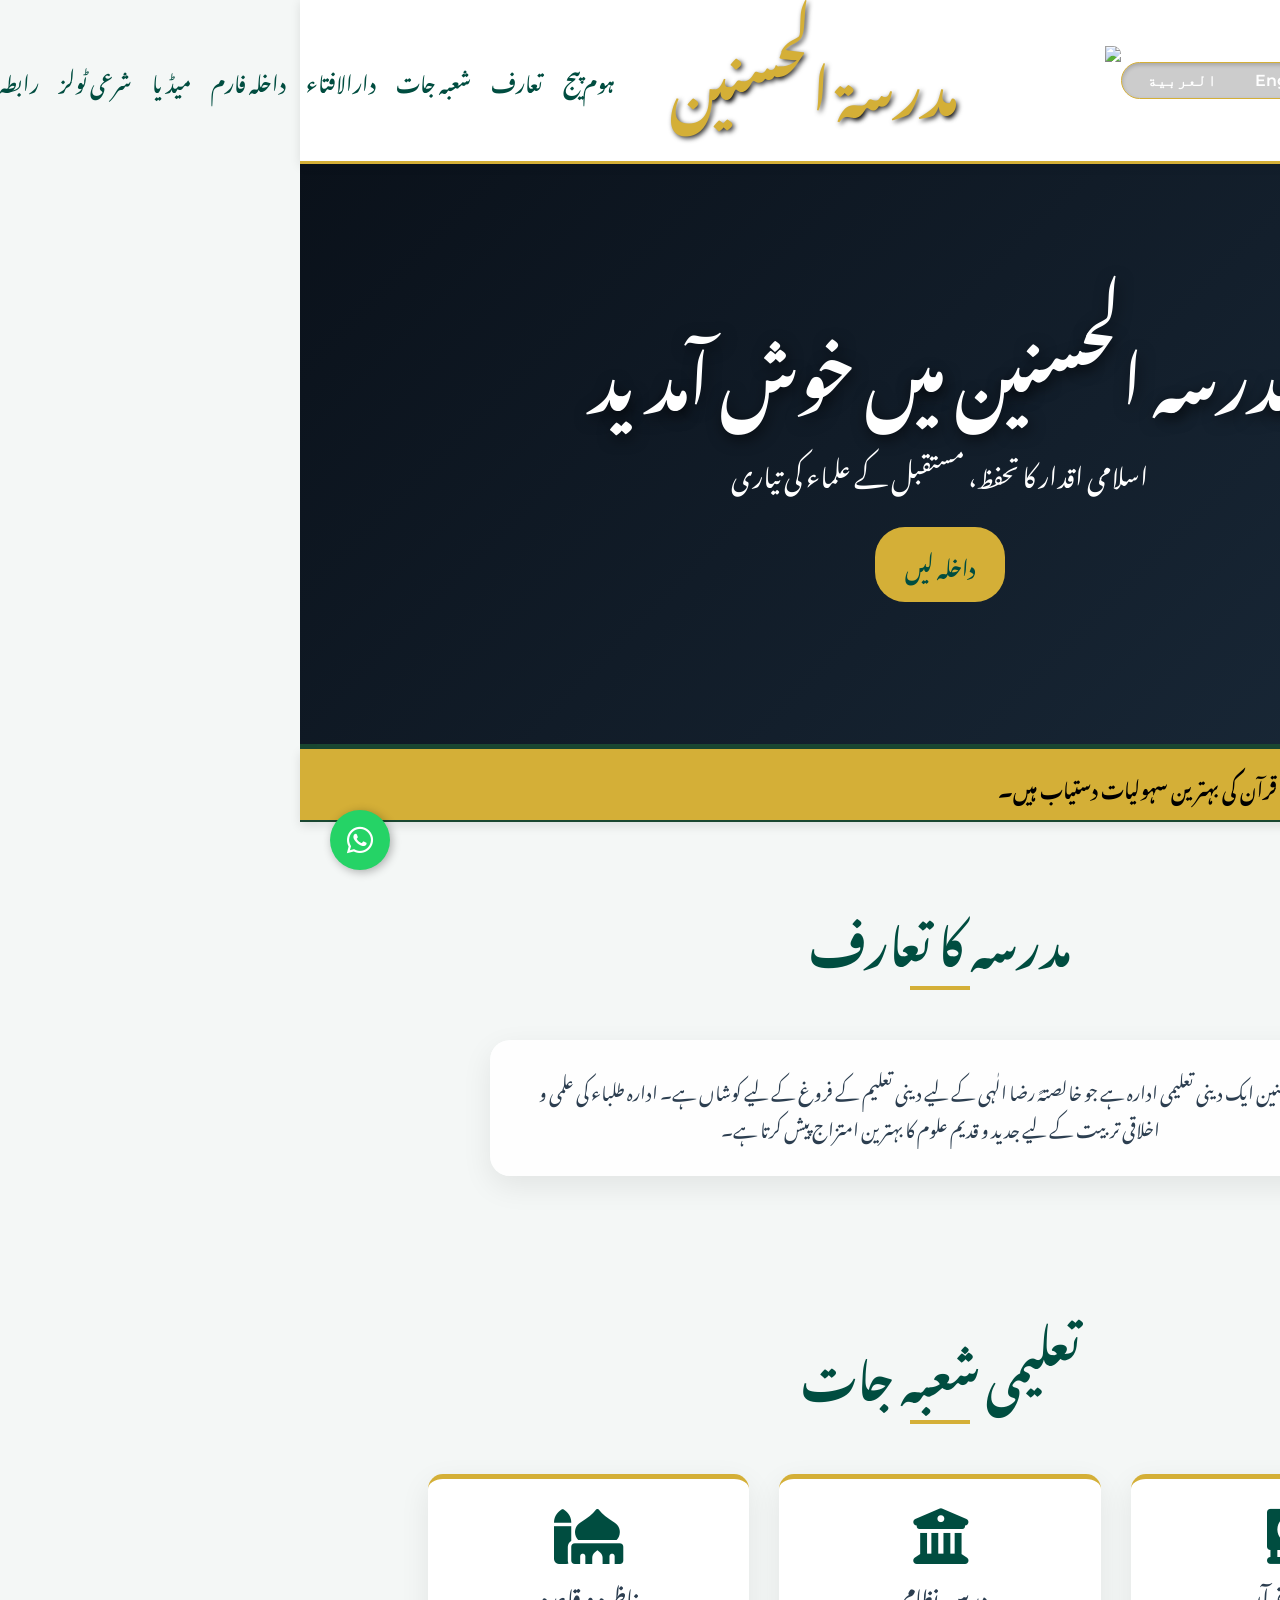
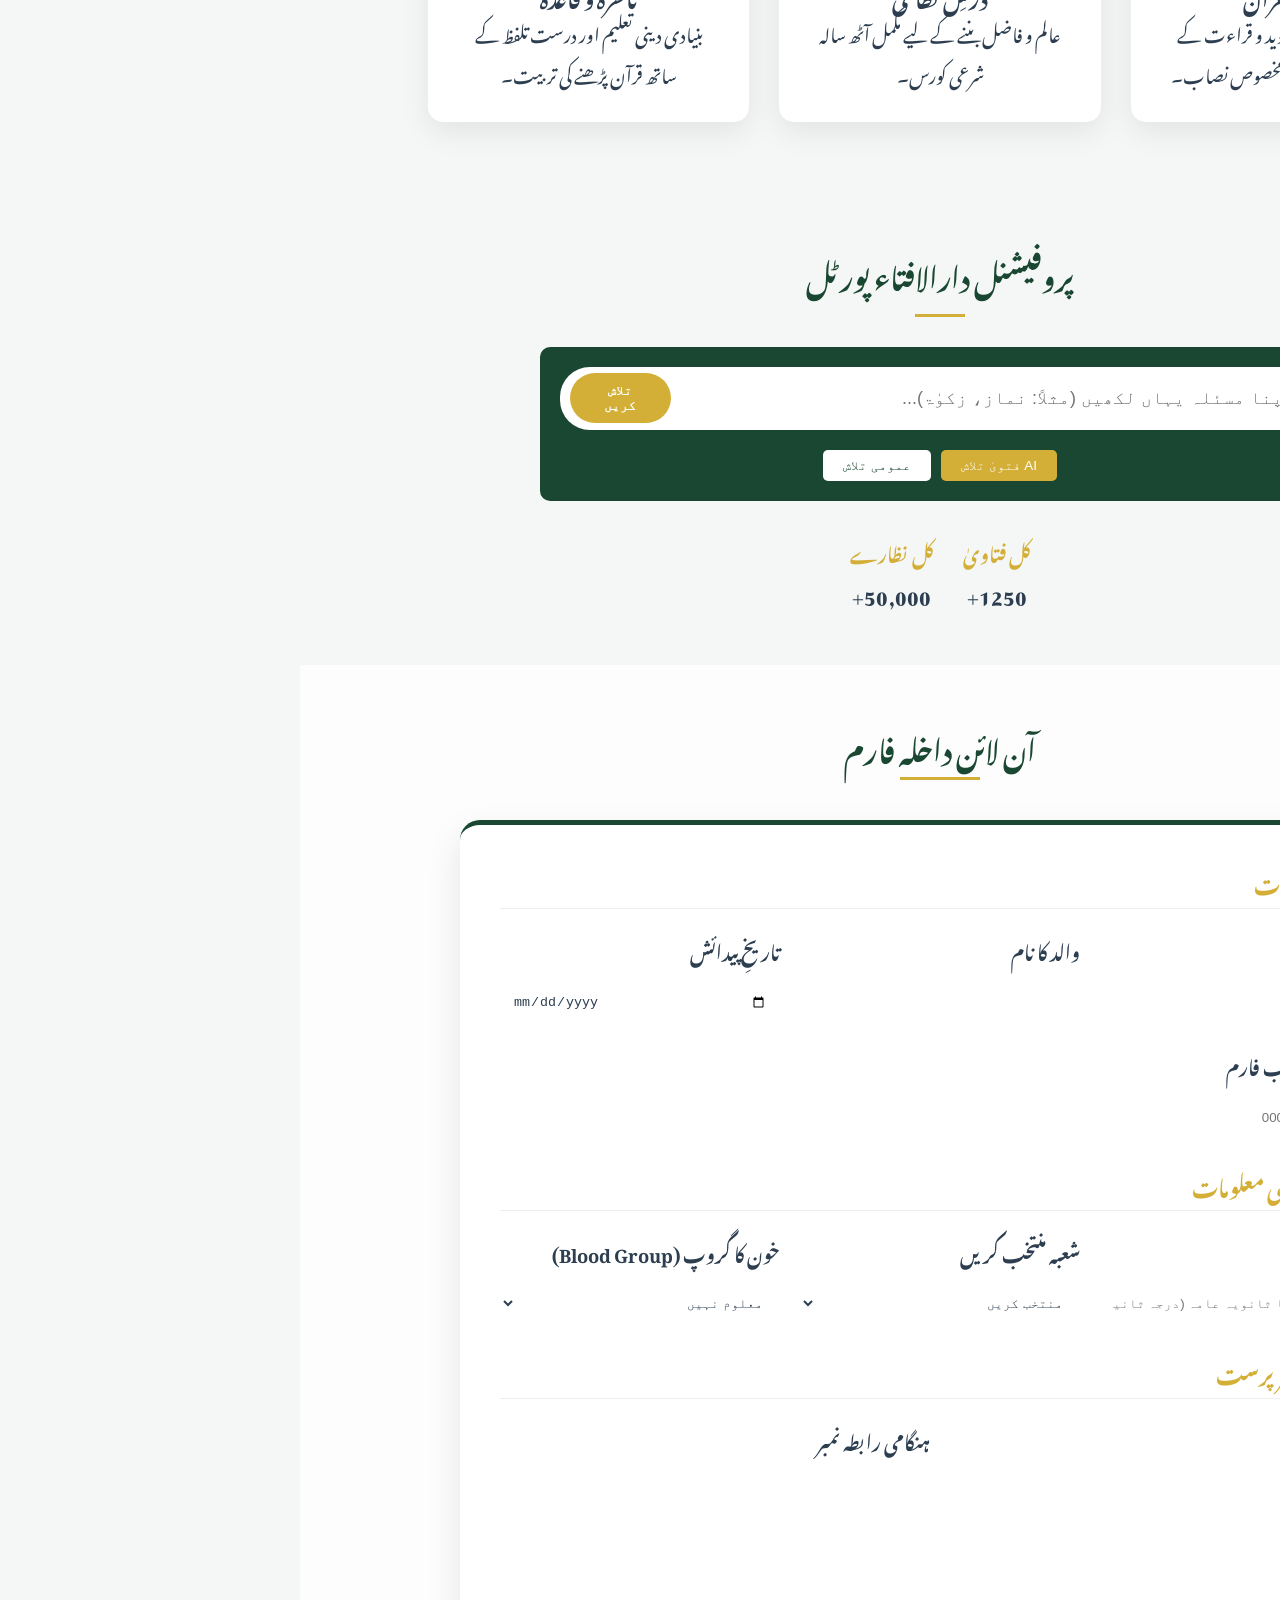
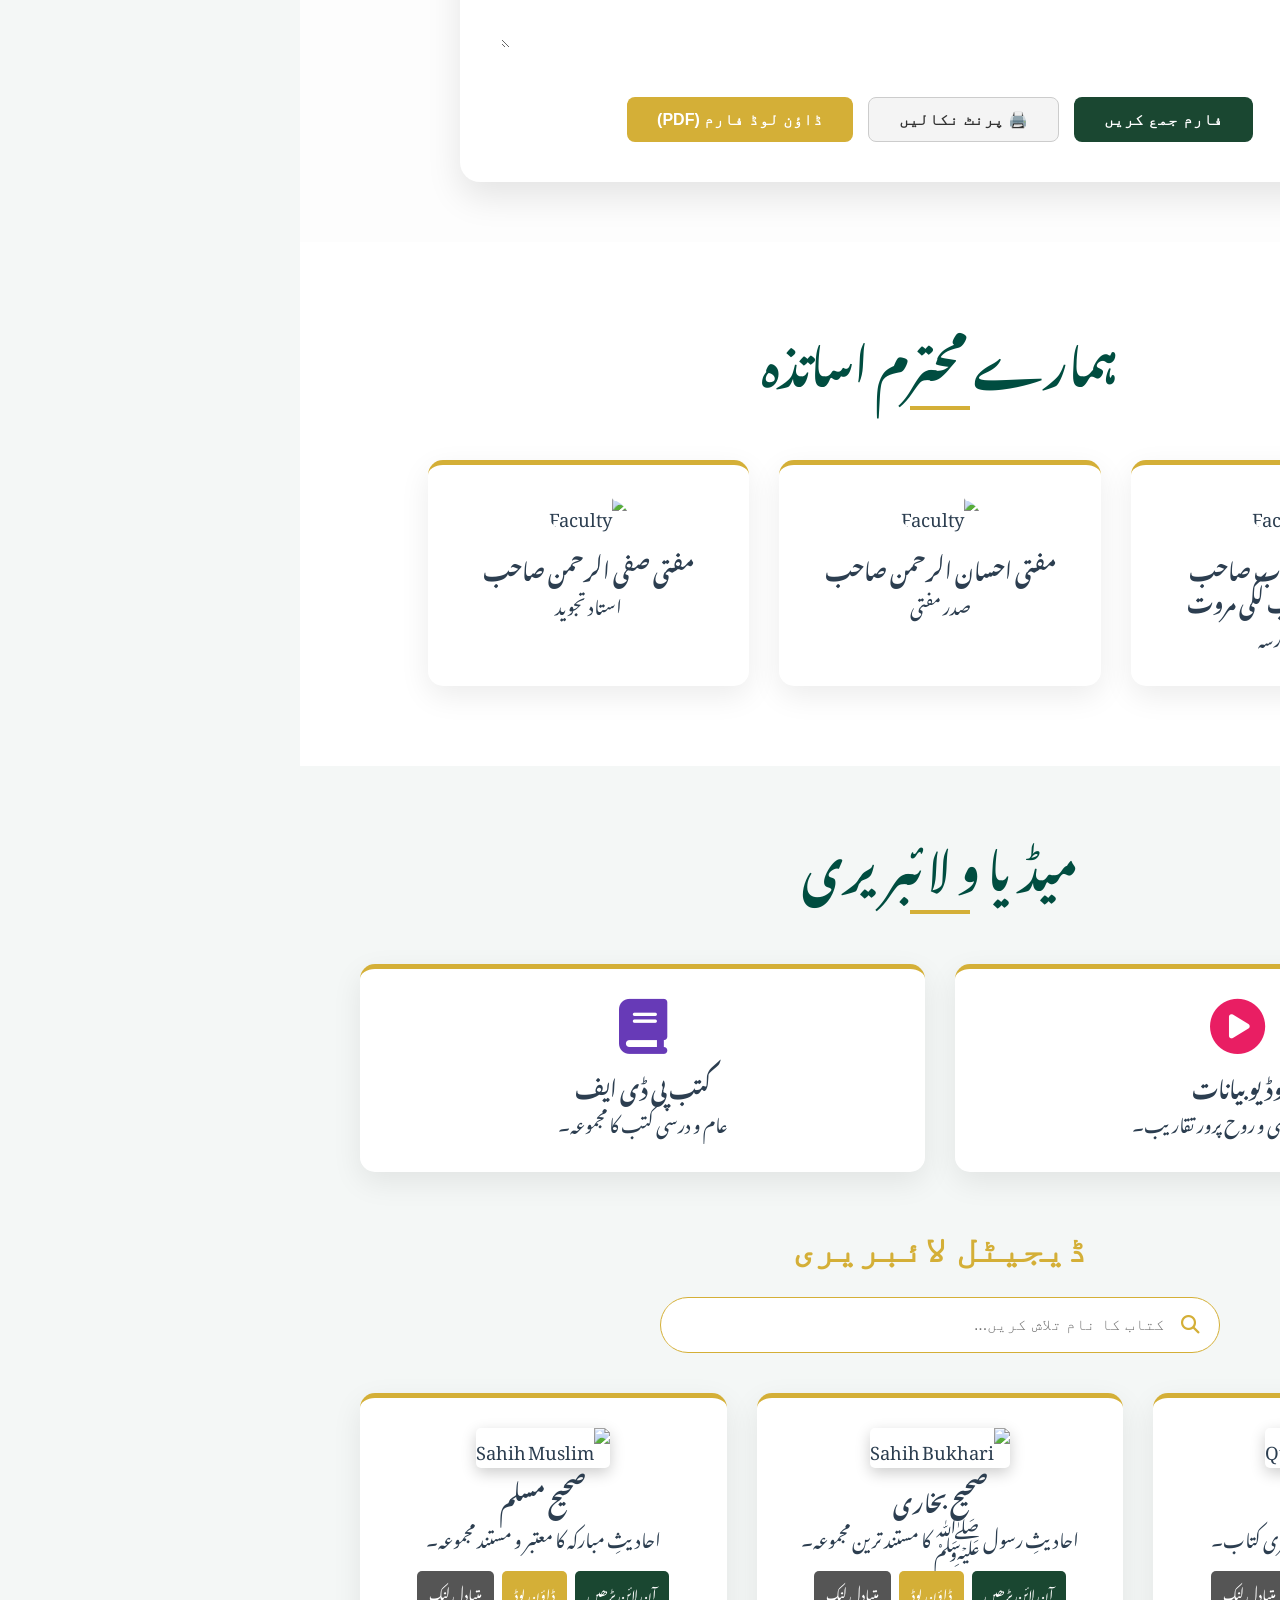
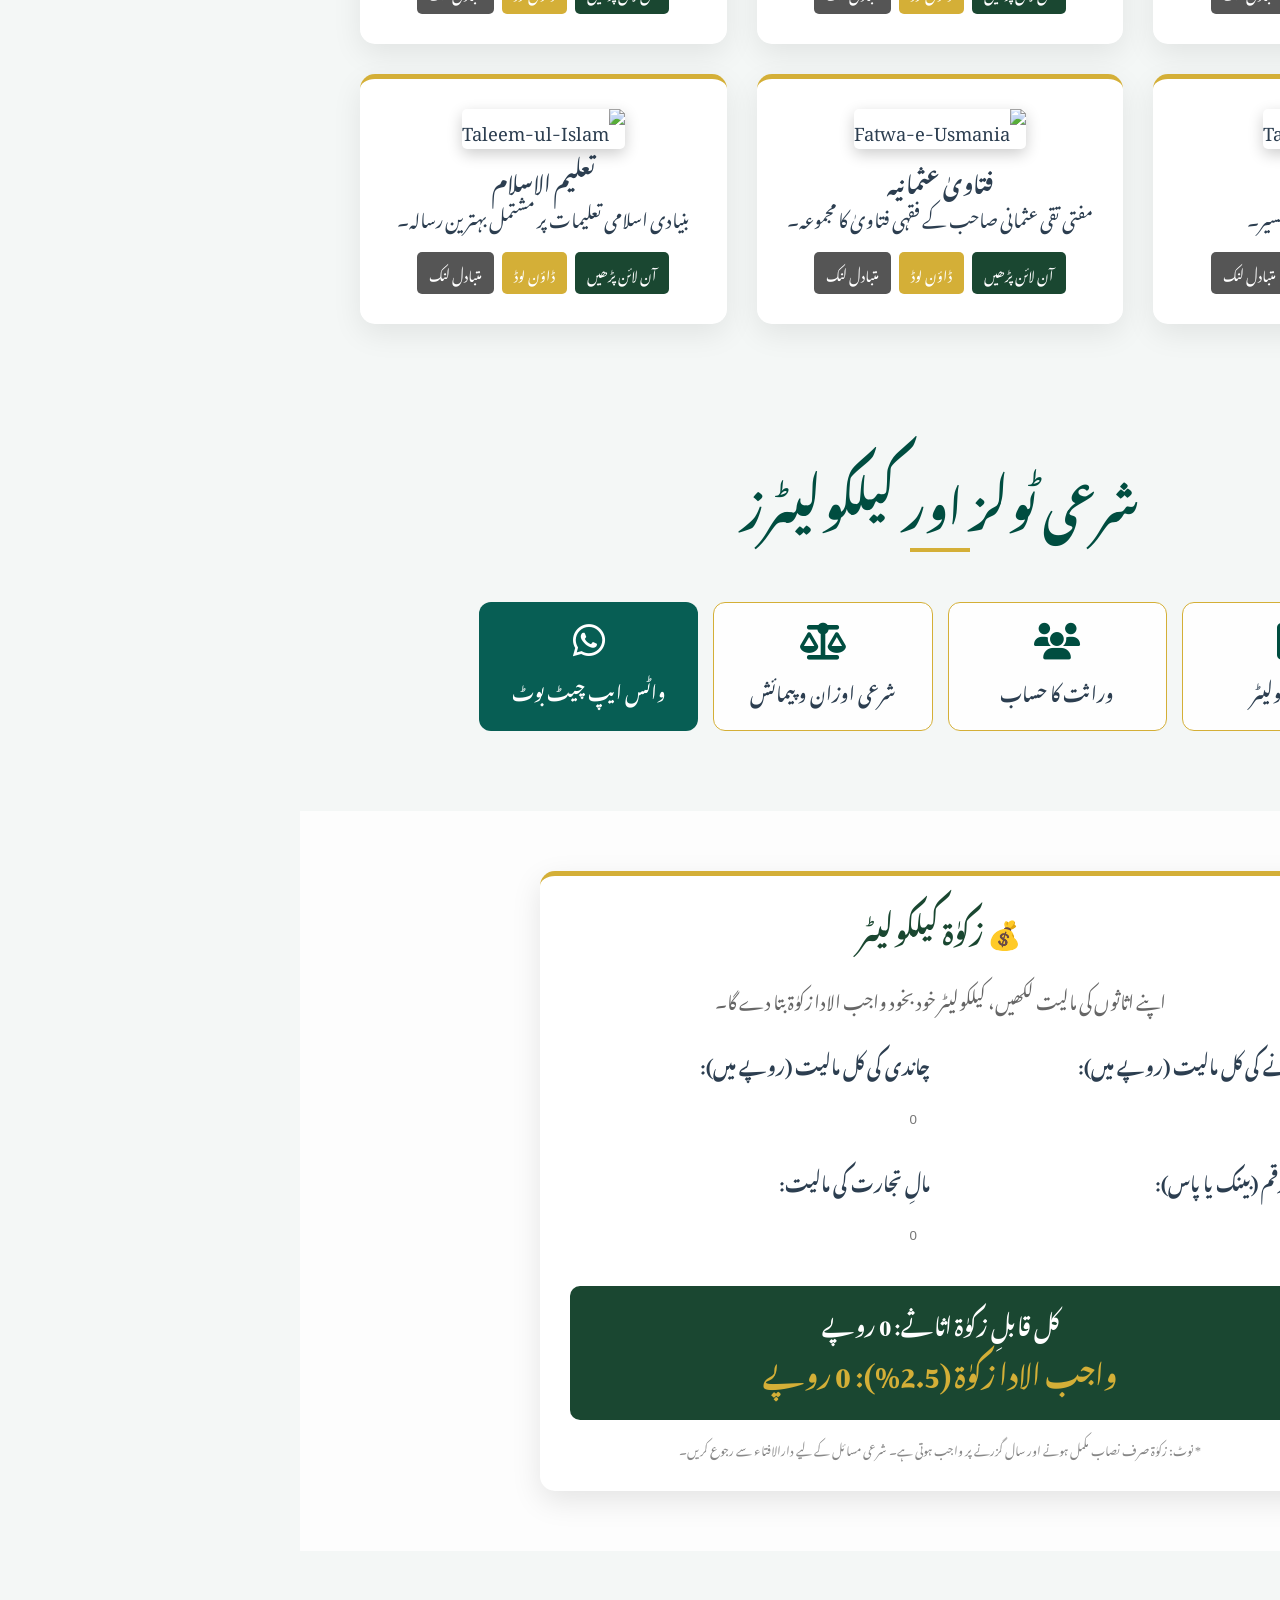
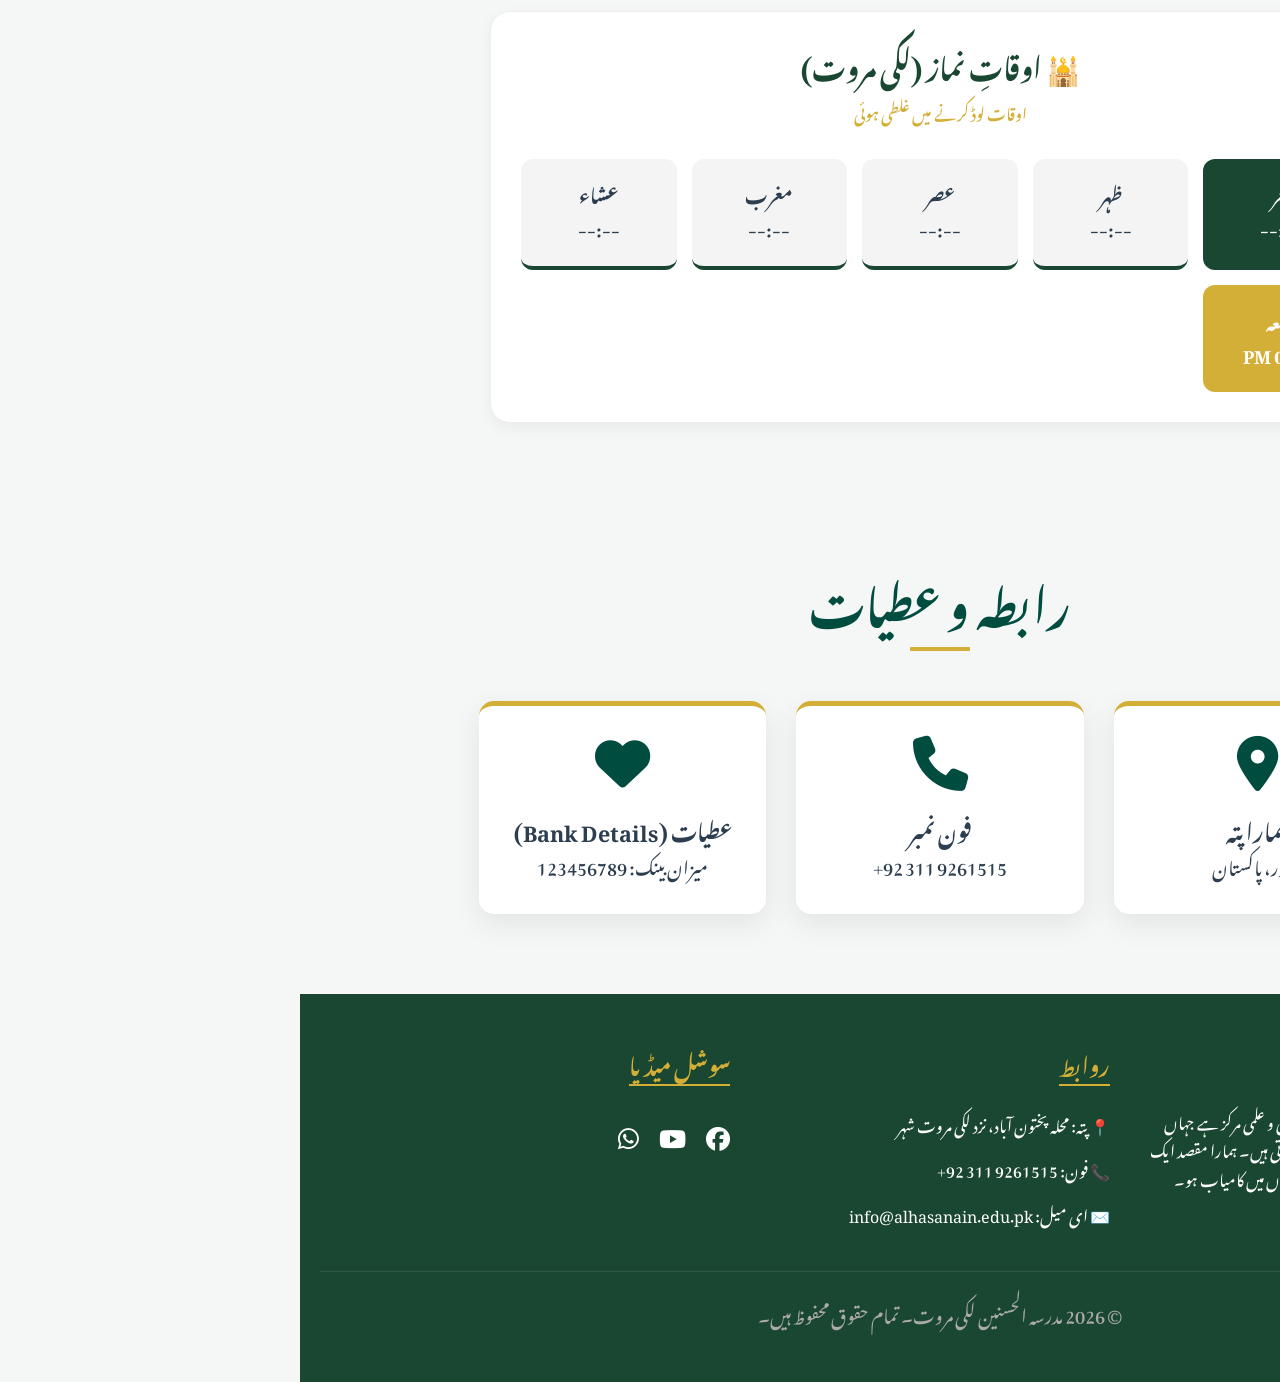
==== index.html @ ef538529 "Add files via upload" ====
<!DOCTYPE html>
<html lang="ur" dir="rtl">

<head>
    <meta charset="UTF-8">
    <meta name="viewport" content="width=device-width, initial-scale=1.0">
    <title>مدرسۃ الحسنین - Madrasa Al-Hasanain</title>
    <!-- Meta tags for SEO will be updated dynamically -->
    <link rel="stylesheet" href="css/style.css">
    <link rel="stylesheet" href="https://cdnjs.cloudflare.com/ajax/libs/font-awesome/6.4.0/css/all.min.css">
    <style>
        /* Modern Dar-ul-Ifta Styles */
        .search-area {
            background: var(--primary-color);
            padding: 60px 5%;
            text-align: center;
            color: white;
            border-bottom: 5px solid var(--secondary-color);
            margin-bottom: 40px;
        }

        .search-box {
            max-width: 800px;
            margin: 0 auto;
            position: relative;
        }

        .search-box input {
            width: 100%;
            padding: 20px 60px;
            border-radius: 50px;
            border: none;
            font-size: 1.2rem;
            box-shadow: var(--shadow);
            outline: none;
        }

        .search-options {
            display: flex;
            justify-content: center;
            gap: 20px;
            margin-top: 20px;
        }

        .stat-card {
            background: white;
            padding: 20px;
            border-radius: 15px;
            text-align: center;
            box-shadow: var(--shadow);
        }

        .stat-number {
            font-size: 2.5rem;
            font-weight: 700;
            color: var(--primary-color);
        }

        .fatwa-card {
            background: white;
            padding: 25px;
            border-radius: 15px;
            box-shadow: var(--shadow);
            border-right: 5px solid var(--secondary-color);
            display: flex;
            justify-content: space-between;
            align-items: center;
        }

        [dir="ltr"] .fatwa-card {
            border-right: none;
            border-left: 5px solid var(--secondary-color);
        }

        .calculator-grid {
            display: grid;
            grid-template-columns: repeat(auto-fit, minmax(200px, 1fr));
            gap: 15px;
            margin-top: 30px;
        }

        .tool-btn {
            background: var(--glass-bg);
            border: 1px solid var(--secondary-color);
            padding: 20px;
            border-radius: 12px;
            text-align: center;
            cursor: pointer;
            transition: var(--transition);
            display: flex;
            flex-direction: column;
            gap: 10px;
            align-items: center;
            font-weight: 600;
        }

        .tool-btn:hover {
            background: var(--secondary-color);
            color: white;
            transform: translateY(-5px);
        }

        .tool-btn i {
            font-size: 2rem;
            color: var(--primary-color);
        }

        .tool-btn:hover i {
            color: white;
        }

        /* Update Logo & Header Alignment */
        header {
            display: flex;
            justify-content: space-between;
            align-items: center;
            padding: 10px 5%;
            position: sticky;
            top: 0;
            z-index: 1000;
            background: white;
            box-shadow: 0 2px 10px rgba(0, 0, 0, 0.1);
        }

        nav ul {
            display: flex;
            gap: 20px;
            list-style: none;
        }

        nav ul li a {
            text-decoration: none;
            color: var(--primary-color);
            font-weight: 600;
            transition: 0.3s;
        }

        nav ul li a:hover {
            color: var(--secondary-color);
        }

        /* Phone Number Fix for RTL Views */
        .phone-number-fix {
            direction: ltr !important;
            unicode-bidi: plaintext !important;
            display: inline-block !important;
        }
    </style>
    <script src="js/translations.js"></script>
    <script src="js/main.js"></script>
</head>

<body>

    <header>
        <div class="header-top">
            <div class="lang-switcher">
                <button class="theme-toggle" id="theme-toggle" onclick="toggleTheme()" title="Toggle Dark/Light Mode">
                    <i class="fas fa-moon"></i>
                </button>
                <button class="lang-btn" onclick="changeLang('ur')">اردو</button>
                <button class="lang-btn" onclick="changeLang('en')">English</button>
                <button class="lang-btn" onclick="changeLang('ar')">العربية</button>
            </div>

            <div class="logo">
                <img src="logo_main.jpg" alt="Madrasa Logo">
                <div class="logo-text" id="logo-text">مدرسۃ الحسنین</div>
            </div>

            <nav>
                <ul>
                    <li><a href="#hero" id="nav-home">ہوم پیج</a></li>
                    <li><a href="#about" id="nav-about">تعارف</a></li>
                    <li><a href="#departments" id="nav-departments">شعبہ جات</a></li>
                    <li><a href="#darulifta" id="nav-fatwa">دارالافتاء</a></li>
                    <li><a href="#admission" id="nav-admission">داخلہ</a></li>
                    <li><a href="#media-library" id="nav-media">میڈیا</a></li>
                    <li><a href="#tools" id="nav-tools">ٹولز</a></li>
                    <li><a href="#contact" id="nav-contact">رابطہ</a></li>
                </ul>
            </nav>
        </div>

    </header>

    <main>
        <!-- Introduction (Hero) Section - PRESERVED -->
        <section class="hero" id="hero" style="border-bottom: 5px solid #1a4731;">
            <div class="hero-content">
                <h1 id="hero-title">مدرسہ الحسنین میں خوش آمدید</h1>
                <p id="hero-subtitle">اسلامی اقدار کا تحفظ، مستقبل کے علماء کی تیاری</p>
                <a href="#admission" class="btn-primary" id="hero-cta">داخلہ لیں</a>
            </div>
        </section>

        <!-- News Ticker (اعلانات) Moved below Hero -->
        <div class="news-ticker"
            style="background: #d4af37; color: black; padding: 12px 20px; display: flex; align-items: center; direction: rtl; font-family: 'Jameel Noori Nastaleeq', 'Noto Nastaliq Urdu', serif; font-weight: bold; width: 100%; box-shadow: 0 4px 10px rgba(0,0,0,0.1); border-bottom: 2px solid #1a4731;">
            <div
                style="background: #1c1c1c; color: #d4af37; padding: 5px 20px; border-radius: 4px; margin-left: 20px; white-space: nowrap; font-size: 16px; box-shadow: inset 0 0 5px rgba(0,0,0,0.5);">
                تازہ ترین اعلانات:</div>
            <marquee behavior="scroll" direction="left" scrollamount="6" onmouseover="this.stop();"
                onmouseout="this.start();" style="font-size: 19px; margin-top: 5px;">
                <span>داخلہ جاری ہے</span> &nbsp;&nbsp;&nbsp;&nbsp;&nbsp; ☪️ &nbsp;&nbsp;&nbsp;&nbsp;&nbsp;
                <span>رمضان المبارک کی تعطیلات کا آغاز 20 مارچ سے ہوگا</span> &nbsp;&nbsp;&nbsp;&nbsp;&nbsp; ☪️
                &nbsp;&nbsp;&nbsp;&nbsp;&nbsp;
                <span>جدید کمپیوٹر لیب اور حفظِ قرآن کی بہترین سہولیات دستیاب ہیں۔</span>
            </marquee>
        </div>


        <!-- About Us Section - PRESERVED -->
        <section id="about">
            <h2 class="section-title" id="about-title">مدرسہ کا تعارف</h2>
            <div class="card glass-card" style="max-width: 900px; margin: 0 auto; line-height: 2; padding: 30px;">
                <p>مدرسۃ الحسنین ایک دینی تعلیمی ادارہ ہے جو خالصتہً رضا الٰہی کے لیے دینی تعلیم کے فروغ کے لیے کوشاں
                    ہے۔ ادارہ طلباء کی علمی و اخلاقی تربیت کے لیے جدید و قدیم علوم کا بہترین امتزاج پیش کرتا ہے۔</p>
            </div>
        </section>

        <!-- Educational Departments Section - PRESERVED -->
        <section id="departments">
            <h2 class="section-title" id="departments-title">تعلیمی شعبہ جات</h2>
            <div class="grid">
                <div class="card animate">
                    <i class="fas fa-book-quran"
                        style="font-size: 3rem; color: var(--primary-color); margin-bottom: 15px;"></i>
                    <h3 id="hifz-title">حفظ القرآن</h3>
                    <p>بچوں کو قرآن مجید تجوید و قراءت کے ساتھ حفظ کروانے کا مخصوص نصاب۔</p>
                </div>
                <div class="card animate">
                    <i class="fas fa-university"
                        style="font-size: 3rem; color: var(--primary-color); margin-bottom: 15px;"></i>
                    <h3 id="dars-title">درسِ نظامی</h3>
                    <p>عالم و فاضل بننے کے لیے مکمل آٹھ سالہ شرعی کورس۔</p>
                </div>
                <div class="card animate">
                    <i class="fas fa-mosque"
                        style="font-size: 3rem; color: var(--primary-color); margin-bottom: 15px;"></i>
                    <h3 id="nazra-title">ناظرہ و قاعدہ</h3>
                    <p>بنیادی دینی تعلیم اور درست تلفظ کے ساتھ قرآن پڑھنے کی تربیت۔</p>
                </div>
            </div>
        </section>

        <section id="darulifta" style="padding: 50px 0; background-color: var(--bg-light); text-align: center;">
            <h2 id="fatwa-title" style="color: #1a4731; margin-bottom: 20px;">دارالافتاء</h2>
            <div style="width: 50px; height: 3px; background: #d4af37; margin: 0 auto 30px;"></div>

            <div class="search-box-container"
                style="max-width: 800px; margin: 0 auto; padding: 20px; background: #1a4731; border-radius: 10px; position: relative;">

                <div
                    style="position: relative; display: flex; align-items: center; background: var(--input-bg); border-radius: 30px; overflow: hidden; padding: 5px;">
                    <input type="text" id="fatwaSearchInput" placeholder="فتویٰ تلاش کریں (مثلاً نماز، زکوۃ)..."
                        style="width: 100%; border: none; padding: 15px 20px; outline: none; text-align: right; font-size: 18px;">

                    <button id="searchBtn" onclick="searchFatwa()" style="
                background-color: #d4af37; 
                color: white; 
                border: none; 
                padding: 10px 25px; 
                border-radius: 25px; 
                cursor: pointer; 
                font-weight: bold;
                margin-left: 5px;
                transition: 0.3s;">
                        تلاش کریں
                    </button>
                </div>

                <div style="margin-top: 20px; display: flex; justify-content: center; gap: 10px;">
                    <button id="ai-search-btn"
                        style="background: #d4af37; color: white; border: none; padding: 8px 20px; border-radius: 5px; cursor: pointer;">AI
                        فتویٰ تلاش</button>
                    <button id="gen-search-btn"
                        style="background: white; color: #1a4731; border: none; padding: 8px 20px; border-radius: 5px; cursor: pointer;">عمومی
                        تلاش</button>
                </div>
            </div>

            <!-- Stats Section (Simple) -->
            <div style="display: flex; justify-content: center; gap: 30px; margin-top: 30px;">
                <div><strong id="stat-fatawa-label" style="display: block; color: #d4af37;">کل فتاویٰ</strong> <span
                        style="font-size: 20px; font-weight: bold;">1250+</span></div>
                <div><strong id="stat-views-label" style="display: block; color: #d4af37;">کل نظارے</strong> <span
                        style="font-size: 20px; font-weight: bold;">50,000+</span></div>
            </div>

            <div id="searchResults"
                style="max-width: 800px; margin: 20px auto; display: none; text-align: right; background: var(--card-bg); padding: 20px; border-radius: 10px; border-right: 5px solid #d4af37;">
                <h4 id="search-results-title" style="color: #1a4731;">تلاش کے نتائج:</h4>
                <div id="resultsList"></div>
            </div>
        </section>

        <section id="admission" style="padding: 60px 0; background-color: var(--section-bg); direction: rtl;">
            <div style="max-width: 1000px; margin: 0 auto; padding: 0 20px;">
                <h2 id="admission-title" style="text-align: center; color: #1a4731; font-size: 28px;">آن لائن داخلہ فارم
                    (جامع)</h2>
                <div style="width: 80px; height: 3px; background: #d4af37; margin: 10px auto 40px;"></div>

                <div
                    style="background: var(--card-bg); padding: 40px; border-radius: 20px; box-shadow: 0 15px 35px rgba(0,0,0,0.1); border-top: 5px solid #1a4731;">

                    <form action="https://formspree.io/f/YOUR_ID_HERE" method="POST"
                        onsubmit="alert('ماشاءاللہ! آپ کا جامع داخلہ فارم موصول ہو گیا ہے۔');">

                        <h3
                            style="color: #d4af37; border-bottom: 1px solid #eee; padding-bottom: 10px; margin-bottom: 20px;">
                            ۱. ذاتی معلومات</h3>
                        <div
                            style="display: grid; grid-template-columns: repeat(auto-fit, minmax(280px, 1fr)); gap: 20px;">
                            <div>
                                <label id="lbl-fullname"
                                    style="display: block; font-weight: bold; margin-bottom: 5px;">طالب علم کا مکمل
                                    نام</label>
                                <input type="text" name="Full_Name" required
                                    style="width: 100%; padding: 12px; border: 1px solid #ccc; border-radius: 8px;">
                            </div>
                            <div>
                                <label id="lbl-father"
                                    style="display: block; font-weight: bold; margin-bottom: 5px;">والد کا
                                    نام</label>
                                <input type="text" name="Father_Name" required
                                    style="width: 100%; padding: 12px; border: 1px solid #ccc; border-radius: 8px;">
                            </div>
                            <div>
                                <label id="lbl-dob" style="display: block; font-weight: bold; margin-bottom: 5px;">تاریخ
                                    پیدائش</label>
                                <input type="date" name="DOB" required
                                    style="width: 100%; padding: 12px; border: 1px solid #ccc; border-radius: 8px;">
                            </div>
                            <div>
                                <label id="lbl-cnic"
                                    style="display: block; font-weight: bold; margin-bottom: 5px;">شناختی کارڈ /
                                    ب-فارم نمبر</label>
                                <input type="text" name="CNIC" placeholder="00000-0000000-0" required
                                    style="width: 100%; padding: 12px; border: 1px solid #ccc; border-radius: 8px;">
                            </div>
                        </div>

                        <h3
                            style="color: #d4af37; border-bottom: 1px solid #eee; padding-bottom: 10px; margin-top: 30px; margin-bottom: 20px;">
                            ۲. تعلیمی و طبی معلومات</h3>
                        <div
                            style="display: grid; grid-template-columns: repeat(auto-fit, minmax(280px, 1fr)); gap: 20px;">
                            <div>
                                <label id="lbl-education"
                                    style="display: block; font-weight: bold; margin-bottom: 5px; text-align: right;">
                                    سابقہ تعلیم <span style="font-size: 13px; color: #666;">(مدرسہ/اسکول مع درجہ یا
                                        کلاس)</span>
                                </label>
                                <input type="text" name="Previous_Education_With_Grade"
                                    placeholder="مثلاً: میٹرک یا ثانویہ عامہ (درجہ ثانیہ)" required
                                    style="width: 100%; padding: 12px; border: 1px solid #ccc; border-radius: 8px; text-align: right;">
                            </div>
                            <div>
                                <label id="lbl-dept"
                                    style="display: block; font-weight: bold; margin-bottom: 5px;">مطلوبہ
                                    شعبہ</label>
                                <select name="Department" required
                                    style="width: 100%; padding: 12px; border: 1px solid #ccc; border-radius: 8px; background: white;">
                                    <option value="">منتخب کریں</option>
                                    <option value="Hifz">حفظ القرآن</option>
                                    <option value="Dars-e-Nizami">درس نظامی</option>
                                    <option value="Tajweed">تجوید و قرآت</option>
                                </select>
                            </div>
                            <div>
                                <label style="display: block; font-weight: bold; margin-bottom: 5px;">خون کا گروپ (Blood
                                    Group)</label>
                                <select name="Blood_Group"
                                    style="width: 100%; padding: 12px; border: 1px solid #ccc; border-radius: 8px; background: white;">
                                    <option value="Not Specified">معلوم نہیں</option>
                                    <option value="A+">A+</option>
                                    <option value="B+">B+</option>
                                    <option value="O+">O+</option>
                                    <option value="AB+">AB+</option>
                                </select>
                            </div>
                        </div>

                        <h3
                            style="color: #d4af37; border-bottom: 1px solid #eee; padding-bottom: 10px; margin-top: 30px; margin-bottom: 20px;">
                            ۳. رابطہ و سرپرست</h3>
                        <div
                            style="display: grid; grid-template-columns: repeat(auto-fit, minmax(280px, 1fr)); gap: 20px;">
                            <div>
                                <label id="lbl-phone"
                                    style="display: block; font-weight: bold; margin-bottom: 5px;">طالب علم کا موبائل
                                    نمبر</label>
                                <input type="tel" name="Student_Phone" required
                                    style="width: 100%; padding: 12px; border: 1px solid #ccc; border-radius: 8px;">
                            </div>
                            <div>
                                <label id="lbl-emergency"
                                    style="display: block; font-weight: bold; margin-bottom: 5px;">والد/سرپرست کا
                                    موبائل نمبر</label>
                                <input type="tel" name="Guardian_Phone" required
                                    style="width: 100%; padding: 12px; border: 1px solid #ccc; border-radius: 8px;">
                            </div>
                        </div>

                        <div style="margin-top: 20px;">
                            <label id="lbl-address" style="display: block; font-weight: bold; margin-bottom: 5px;">مکمل
                                پتہ</label>
                            <textarea name="Full_Address" rows="3" required
                                style="width: 100%; padding: 12px; border: 1px solid #ccc; border-radius: 8px;"></textarea>
                        </div>

                        <div class="no-print"
                            style="margin-top: 40px; text-align: center; display: flex; justify-content: center; gap: 15px; flex-wrap: wrap;">
                            <button type="submit" id="btn-submit"
                                style="background: #1a4731; color: white; padding: 12px 30px; border: none; border-radius: 8px; font-size: 16px; font-weight: bold; cursor: pointer;">داخلہ
                                درخواست جمع کریں</button>
                            <button type="button" onclick="printAdmissionForm();"
                                style="background: #f4f4f4; color: #333; padding: 12px 30px; border: 1px solid #ccc; border-radius: 8px; font-size: 16px; font-weight: bold; cursor: pointer;">🖨️
                                پرنٹ نکالیں</button>
                            <button type="button" id="btn-download" onclick="printAdmissionForm();"
                                style="background: #d4af37; color: white; padding: 12px 30px; border: none; border-radius: 8px; font-size: 16px; font-weight: bold; cursor: pointer;">📥
                                فارم ڈاؤن لوڈ کریں</button>
                        </div>
                    </form>
                </div>
            </div>
        </section>
        <!-- Teachers (Faculty) Section - PRESERVED -->
        <section id="faculty" style="background: white;">
            <h2 class="section-title" id="faculty-title">ہمارے محترم اساتذہ</h2>
            <div class="grid" id="faculty-grid">
                <div class="card animate">
                    <img src="https://via.placeholder.com/150" alt="Faculty"
                        style="border-radius: 50%; margin-bottom: 15px;">
                    <h3>مولانا عبدالوھاب صاحب ڈسٹرکٹ خطیب لکی مروت</h3>
                    <p>مہتمم مدرسہ</p>
                </div>
                <div class="card animate">
                    <img src="https://via.placeholder.com/150" alt="Faculty"
                        style="border-radius: 50%; margin-bottom: 15px;">
                    <h3>مفتی احسان الرحمن صاحب</h3>
                    <p>صدر مفتی</p>
                </div>
                <div class="card animate">
                    <img src="https://via.placeholder.com/150" alt="Faculty"
                        style="border-radius: 50%; margin-bottom: 15px;">
                    <h3>مفتی صفی الرحمن صاحب</h3>
                    <p>استاد تجوید</p>
                </div>
            </div>
        </section>

        <!-- Media & Digital Library Section -->
        <section id="media-library" style="padding: 60px 0; background-color: var(--bg-light);">
            <h2 class="section-title" id="media-title">میڈیا و لائبریری</h2>

            <!-- Main Media Categories -->
            <div class="grid" style="max-width: 1200px; margin: 0 auto 50px; padding: 0 20px;">
                <div class="card animate">
                    <i class="fas fa-play-circle" style="font-size: 3rem; color: #e91e63; margin-bottom: 15px;"></i>
                    <h3>وڈیو بیانات</h3>
                    <p>مدرسہ کی علمی و روح پرور تقاریب۔</p>
                </div>
                <div class="card animate">
                    <i class="fas fa-book" style="font-size: 3rem; color: #673ab7; margin-bottom: 15px;"></i>
                    <h3>کتب پی ڈی ایف</h3>
                    <p>عام و درسی کتب کا مجموعہ۔</p>
                </div>
            </div>

            <!-- Detailed Digital Library -->
            <h3 style="text-align: center; color: #d4af37; margin-bottom: 20px; font-family: 'Jameel Noori Nastaleeq', serif; font-size: 2rem;"
                id="digital-library-subtitle">ڈیجیٹل لائبریری</h3>

            <!-- Library Search Bar -->
            <div style="max-width: 600px; margin: 0 auto 40px; padding: 0 20px;">
                <div
                    style="position: relative; display: flex; align-items: center; background: var(--input-bg); border-radius: 30px; overflow: hidden; padding: 5px; border: 1px solid #d4af37;">
                    <i class="fas fa-search" style="margin-right: 15px; color: #d4af37;"></i>
                    <input type="text" id="librarySearchInput" onkeyup="searchLibrary()"
                        placeholder="کتاب کا نام تلاش کریں..."
                        style="width: 100%; border: none; padding: 12px 15px; outline: none; text-align: right; font-size: 16px;">
                </div>
            </div>

            <div class="grid" id="library-grid" style="max-width: 1200px; margin: 0 auto; padding: 0 20px;">
                <!-- Book 1 -->
                <div class="card animate">
                    <img src="https://via.placeholder.com/200x280?text=Quran+Kareem" alt="Quran Kareem"
                        style="width: 150px; border-radius: 5px; margin-bottom: 15px; box-shadow: 0 5px 15px rgba(0,0,0,0.2);">
                    <h3 id="book-title-1">قرآن کریم</h3>
                    <p id="book-desc-1">اردو ترجمہ کے ساتھ اللہ کی آخری کتاب۔</p>
                    <div style="display: flex; gap: 8px; flex-wrap: wrap; justify-content: center; margin-top: 15px;">
                        <a href="https://www.google.com/search?q=Quran+Kareem+Urdu+Translation+PDF+Read+Online"
                            target="_blank" id="book-online-btn-1"
                            style="font-size: 0.75rem; padding: 6px 12px; background: #1a4731; color: white; text-decoration: none; border-radius: 5px;">آن
                            لائن پڑھیں</a>
                        <a href="https://www.google.com/search?q=Quran+Kareem+Urdu+PDF+Direct+Download" target="_blank"
                            id="book-download-btn-1"
                            style="font-size: 0.75rem; padding: 6px 12px; background: #d4af37; color: white; text-decoration: none; border-radius: 5px;">ڈاؤن
                            لوڈ</a>
                        <a href="https://www.google.com/search?q=Quran+Kareem+Urdu+PDF+Google+Drive" target="_blank"
                            id="book-mirror-btn-1"
                            style="font-size: 0.75rem; padding: 6px 12px; background: #555; color: white; text-decoration: none; border-radius: 5px;">متبادل
                            لنک</a>
                    </div>
                </div>
                <!-- Book 2 -->
                <div class="card animate">
                    <img src="https://via.placeholder.com/200x280?text=Sahih+Bukhari" alt="Sahih Bukhari"
                        style="width: 150px; border-radius: 5px; margin-bottom: 15px; box-shadow: 0 5px 15px rgba(0,0,0,0.2);">
                    <h3 id="book-title-2">صحیح بخاری</h3>
                    <p id="book-desc-2">احادیثِ رسول ﷺ کا مستند ترین مجموعہ۔</p>
                    <div style="display: flex; gap: 8px; flex-wrap: wrap; justify-content: center; margin-top: 15px;">
                        <a href="https://www.google.com/search?q=Sahih+Bukhari+Urdu+PDF+Read+Online" target="_blank"
                            id="book-online-btn-2"
                            style="font-size: 0.75rem; padding: 6px 12px; background: #1a4731; color: white; text-decoration: none; border-radius: 5px;">آن
                            لائن پڑھیں</a>
                        <a href="https://www.google.com/search?q=Sahih+Bukhari+Urdu+PDF+Direct+Download" target="_blank"
                            id="book-download-btn-2"
                            style="font-size: 0.75rem; padding: 6px 12px; background: #d4af37; color: white; text-decoration: none; border-radius: 5px;">ڈاؤن
                            لوڈ</a>
                        <a href="https://www.google.com/search?q=Sahih+Bukhari+Urdu+PDF+Google+Drive" target="_blank"
                            id="book-mirror-btn-2"
                            style="font-size: 0.75rem; padding: 6px 12px; background: #555; color: white; text-decoration: none; border-radius: 5px;">متبادل
                            لنک</a>
                    </div>
                </div>
                <!-- Book 3 -->
                <div class="card animate">
                    <img src="https://via.placeholder.com/200x280?text=Sahih+Muslim" alt="Sahih Muslim"
                        style="width: 150px; border-radius: 5px; margin-bottom: 15px; box-shadow: 0 5px 15px rgba(0,0,0,0.2);">
                    <h3 id="book-title-3">صحیح مسلم</h3>
                    <p id="book-desc-3">احادیثِ مبارکہ کا معتبر و مستند مجموعہ۔</p>
                    <div style="display: flex; gap: 8px; flex-wrap: wrap; justify-content: center; margin-top: 15px;">
                        <a href="https://www.google.com/search?q=Sahih+Muslim+Urdu+PDF+Read+Online" target="_blank"
                            id="book-online-btn-3"
                            style="font-size: 0.75rem; padding: 6px 12px; background: #1a4731; color: white; text-decoration: none; border-radius: 5px;">آن
                            لائن پڑھیں</a>
                        <a href="https://www.google.com/search?q=Sahih+Muslim+Urdu+PDF+Direct+Download" target="_blank"
                            id="book-download-btn-3"
                            style="font-size: 0.75rem; padding: 6px 12px; background: #d4af37; color: white; text-decoration: none; border-radius: 5px;">ڈاؤن
                            لوڈ</a>
                        <a href="https://www.google.com/search?q=Sahih+Muslim+Urdu+PDF+Google+Drive" target="_blank"
                            id="book-mirror-btn-3"
                            style="font-size: 0.75rem; padding: 6px 12px; background: #555; color: white; text-decoration: none; border-radius: 5px;">متبادل
                            لنک</a>
                    </div>
                </div>
                <!-- Book 4 -->
                <div class="card animate">
                    <img src="https://via.placeholder.com/200x280?text=Tafseer+Usmani" alt="Tafseer Usmani"
                        style="width: 150px; border-radius: 5px; margin-bottom: 15px; box-shadow: 0 5px 15px rgba(0,0,0,0.2);">
                    <h3 id="book-title-4">تفسیرِ عثمانی</h3>
                    <p id="book-desc-4">قرآن مجید کی جامع اردو تفسیر۔</p>
                    <div style="display: flex; gap: 8px; flex-wrap: wrap; justify-content: center; margin-top: 15px;">
                        <a href="https://www.google.com/search?q=Tafseer+e+Usmani+Urdu+PDF+Read+Online" target="_blank"
                            id="book-online-btn-4"
                            style="font-size: 0.75rem; padding: 6px 12px; background: #1a4731; color: white; text-decoration: none; border-radius: 5px;">آن
                            لائن پڑھیں</a>
                        <a href="https://www.google.com/search?q=Tafseer+e+Usmani+Urdu+PDF+Direct+Download"
                            target="_blank" id="book-download-btn-4"
                            style="font-size: 0.75rem; padding: 6px 12px; background: #d4af37; color: white; text-decoration: none; border-radius: 5px;">ڈاؤن
                            لوڈ</a>
                        <a href="https://www.google.com/search?q=Tafseer+e+Usmani+Urdu+PDF+Google+Drive" target="_blank"
                            id="book-mirror-btn-4"
                            style="font-size: 0.75rem; padding: 6px 12px; background: #555; color: white; text-decoration: none; border-radius: 5px;">متبادل
                            لنک</a>
                    </div>
                </div>
                <!-- Book 5 -->
                <div class="card animate">
                    <img src="https://via.placeholder.com/200x280?text=Fatwa-e-Usmania" alt="Fatwa-e-Usmania"
                        style="width: 150px; border-radius: 5px; margin-bottom: 15px; box-shadow: 0 5px 15px rgba(0,0,0,0.2);">
                    <h3 id="book-title-5">فتاویٰ عثمانیہ</h3>
                    <p id="book-desc-5">مفتی تقی عثمانی صاحب کے فقہی فتاویٰ کا مجموعہ۔</p>
                    <div style="display: flex; gap: 8px; flex-wrap: wrap; justify-content: center; margin-top: 15px;">
                        <a href="https://www.google.com/search?q=Fatawa+Usmani+Urdu+PDF+Read+Online" target="_blank"
                            id="book-online-btn-5"
                            style="font-size: 0.75rem; padding: 6px 12px; background: #1a4731; color: white; text-decoration: none; border-radius: 5px;">آن
                            لائن پڑھیں</a>
                        <a href="https://www.google.com/search?q=Fatawa+Usmani+Urdu+PDF+Direct+Download" target="_blank"
                            id="book-download-btn-5"
                            style="font-size: 0.75rem; padding: 6px 12px; background: #d4af37; color: white; text-decoration: none; border-radius: 5px;">ڈاؤن
                            لوڈ</a>
                        <a href="https://www.google.com/search?q=Fatawa+Usmani+Urdu+PDF+Google+Drive" target="_blank"
                            id="book-mirror-btn-5"
                            style="font-size: 0.75rem; padding: 6px 12px; background: #555; color: white; text-decoration: none; border-radius: 5px;">متبادل
                            لنک</a>
                    </div>
                </div>
                <!-- Book 6 -->
                <div class="card animate">
                    <img src="https://via.placeholder.com/200x280?text=Taleem-ul-Islam" alt="Taleem-ul-Islam"
                        style="width: 150px; border-radius: 5px; margin-bottom: 15px; box-shadow: 0 5px 15px rgba(0,0,0,0.2);">
                    <h3 id="book-title-6">تعلیم الاسلام</h3>
                    <p id="book-desc-6">بنیادی اسلامی تعلیمات پر مشتمل بہترین رسالہ۔</p>
                    <div style="display: flex; gap: 8px; flex-wrap: wrap; justify-content: center; margin-top: 15px;">
                        <a href="https://www.google.com/search?q=Taleem-ul-Islam+Urdu+PDF+Read+Online" target="_blank"
                            id="book-online-btn-6"
                            style="font-size: 0.75rem; padding: 6px 12px; background: #1a4731; color: white; text-decoration: none; border-radius: 5px;">آن
                            لائن پڑھیں</a>
                        <a href="https://www.google.com/search?q=Taleem-ul-Islam+Urdu+PDF+Direct+Download"
                            target="_blank" id="book-download-btn-6"
                            style="font-size: 0.75rem; padding: 6px 12px; background: #d4af37; color: white; text-decoration: none; border-radius: 5px;">ڈاؤن
                            لوڈ</a>
                        <a href="https://www.google.com/search?q=Taleem-ul-Islam+Urdu+PDF+Google+Drive" target="_blank"
                            id="book-mirror-btn-6"
                            style="font-size: 0.75rem; padding: 6px 12px; background: #555; color: white; text-decoration: none; border-radius: 5px;">متبادل
                            لنک</a>
                    </div>
                </div>
            </div>
        </section>
        <!-- Shariah Tools Section - NEW -->
        <section id="tools" style="background: var(--bg-light);">
            <h2 class="section-title" id="tools-title">شرعی ٹولز اور کیلکولیٹرز</h2>
            <div class="calculator-grid" style="padding: 0 5%;">
                <div class="tool-btn animate">
                    <i class="fas fa-calculator"></i>
                    <span id="tool-zakat">زکوٰۃ کیلکولیٹر</span>
                </div>
                <div class="tool-btn animate">
                    <i class="fas fa-users"></i>
                    <span id="tool-inheritance">وراثت کا حساب</span>
                </div>
                <div class="tool-btn animate">
                    <i class="fas fa-balance-scale"></i>
                    <span id="tool-measures">شرعی اوزان</span>
                </div>
                <div class="tool-btn animate" style="background: #075e54; color: white; border: none;">
                    <i class="fab fa-whatsapp" style="color: white;"></i>
                    <span>واٹس ایپ چیٹ بوٹ</span>
                </div>
            </div>
        </section>
        <section id="zakat-calculator" style="padding: 60px 20px; background: var(--section-bg); direction: rtl;">
            <div
                style="max-width: 800px; margin: 0 auto; background: var(--card-bg); padding: 30px; border-radius: 15px; box-shadow: 0 10px 30px rgba(0,0,0,0.1); border-top: 5px solid #d4af37;">
                <h2 style="text-align: center; color: #1a4731; margin-bottom: 30px;">💰 زکوٰۃ کیلکولیٹر</h2>

                <p style="text-align: center; color: #666; margin-bottom: 25px;">اپنے اثاثوں کی مالیت لکھیں، کیلکولیٹر
                    خود بخود واجب الادا زکوٰۃ بتا دے گا۔</p>

                <div style="display: grid; grid-template-columns: repeat(auto-fit, minmax(250px, 1fr)); gap: 20px;">
                    <div>
                        <label style="display: block; font-weight: bold; margin-bottom: 8px;">سونے کی کل مالیت (روپے
                            میں):</label>
                        <input type="number" id="gold" placeholder="0" oninput="calculateZakat()"
                            style="width: 100%; padding: 12px; border: 1px solid #ccc; border-radius: 8px;">
                    </div>
                    <div>
                        <label style="display: block; font-weight: bold; margin-bottom: 8px;">چاندی کی کل مالیت (روپے
                            میں):</label>
                        <input type="number" id="silver" placeholder="0" oninput="calculateZakat()"
                            style="width: 100%; padding: 12px; border: 1px solid #ccc; border-radius: 8px;">
                    </div>
                    <div>
                        <label style="display: block; font-weight: bold; margin-bottom: 8px;">نقد رقم (بینک یا
                            پاس):</label>
                        <input type="number" id="cash" placeholder="0" oninput="calculateZakat()"
                            style="width: 100%; padding: 12px; border: 1px solid #ccc; border-radius: 8px;">
                    </div>
                    <div>
                        <label style="display: block; font-weight: bold; margin-bottom: 8px;">مالِ تجارت کی
                            مالیت:</label>
                        <input type="number" id="business" placeholder="0" oninput="calculateZakat()"
                            style="width: 100%; padding: 12px; border: 1px solid #ccc; border-radius: 8px;">
                    </div>
                </div>

                <div
                    style="margin-top: 30px; padding: 20px; background: #1a4731; color: white; border-radius: 10px; text-align: center;">
                    <h3 style="margin: 0;">کل قابلِ زکوٰۃ اثاثے: <span id="total-assets">0</span> روپے</h3>
                    <h2 style="margin: 10px 0; color: #d4af37;">واجب الادا زکوٰۃ (2.5%): <span id="zakat-due">0</span>
                        روپے</h2>
                </div>

                <p style="font-size: 12px; color: #888; margin-top: 15px; text-align: center;">* نوٹ: زکوٰۃ صرف نصاب
                    مکمل ہونے اور سال گزرنے پر واجب ہوتی ہے۔ شرعی مسائل کے لیے دارالافتاء سے رجوع کریں۔</p>
            </div>
        </section>
        <section id="prayer-times" style="padding: 60px 20px; background: var(--bg-light); direction: rtl;">
            <div
                style="max-width: 900px; margin: 0 auto; background: var(--card-bg); padding: 30px; border-radius: 20px; box-shadow: 0 5px 15px rgba(0,0,0,0.05); border: 1px solid #eee;">
                <div style="text-align: center; margin-bottom: 30px;">
                    <h2 style="color: #1a4731; margin-bottom: 10px;">🕌 اوقاتِ نماز (لکی مروت)</h2>
                    <p id="current-date" style="color: #d4af37; font-weight: 500; font-size: 16px; margin-top: 5px;">
                        لوڈنگ...</p>
                </div>

                <div
                    style="display: grid; grid-template-columns: repeat(auto-fit, minmax(130px, 1fr)); gap: 15px; text-align: center;">
                    <div style="background: #1a4731; color: white; padding: 20px; border-radius: 12px;">
                        <h4 style="margin: 0;">فجر</h4>
                        <div id="fajr" style="font-size: 18px; font-weight: bold;">--:--</div>
                    </div>
                    <div
                        style="background: #f4f4f4; padding: 20px; border-radius: 12px; border-bottom: 4px solid #1a4731;">
                        <h4 style="margin: 0;">ظہر</h4>
                        <div id="dhuhr" style="font-size: 18px; font-weight: bold;">--:--</div>
                    </div>
                    <div
                        style="background: #f4f4f4; padding: 20px; border-radius: 12px; border-bottom: 4px solid #1a4731;">
                        <h4 style="margin: 0;">عصر</h4>
                        <div id="asr" style="font-size: 18px; font-weight: bold;">--:--</div>
                    </div>
                    <div
                        style="background: #f4f4f4; padding: 20px; border-radius: 12px; border-bottom: 4px solid #1a4731;">
                        <h4 style="margin: 0;">مغرب</h4>
                        <div id="maghrib" style="font-size: 18px; font-weight: bold;">--:--</div>
                    </div>
                    <div
                        style="background: #f4f4f4; padding: 20px; border-radius: 12px; border-bottom: 4px solid #1a4731;">
                        <h4 style="margin: 0;">عشاء</h4>
                        <div id="isha" style="font-size: 18px; font-weight: bold;">--:--</div>
                    </div>
                    <div style="background: #d4af37; color: white; padding: 20px; border-radius: 12px;">
                        <h4 style="margin: 0;">جمعہ</h4>
                        <div style="font-size: 18px; font-weight: bold;">01:30 PM</div>
                    </div>
                </div>
            </div>
        </section> <!-- Contact & Donations Section - PRESERVED -->
        <section id="contact">
            <h2 class="section-title" id="contact-title">رابطہ و عطیات</h2>
            <div class="grid" style="padding: 0 5%;">
                <div class="card animate">
                    <i class="fas fa-map-marker-alt"></i>
                    <h3>ہمارا پتہ</h3>
                    <p>لاہور، پاکستان</p>
                </div>
                <div class="card animate">
                    <i class="fas fa-phone"></i>
                    <h3>فون نمبر</h3>
                    <p><span class="phone-number-fix">+92 311 9261515</span></p>
                </div>
                <div class="card animate">
                    <i class="fas fa-heart"></i>
                    <h3 id="bankDetails">عطیات (Bank Details)</h3>
                    <p>میزان بینک: 123456789</p>
                </div>
            </div>
        </section>
    </main>



    <a href="https://wa.me/923119261515" class="whatsapp-float" target="_blank">
        <i class="fab fa-whatsapp"></i>
    </a>

    <!-- Scripts Section -->
    <script type="module" src="js/main.js"></script>
    <script>
        // Fatwa Search Logic
        const fatwaData = [
            { title: "نماز کے فرائض", link: "#fatwa", content: "نماز میں چھ فرائض ہیں جن کا ادا کرنا ضروری ہے..." },
            { title: "زکوۃ کا نصاب", link: "#fatwa", content: "ساڑھے ہفت تولہ سونا یا ساڑھے باون تولہ چاندی..." },
            { title: "وضو کا طریقہ", link: "#fatwa", content: "وضو میں چار فرائض ہیں: چہرہ دھونا، ہاتھ دھونا..." }
        ];

        function searchFatwa() {
            const input = document.getElementById('fatwaSearchInput').value.trim().toLowerCase();
            const resultsContainer = document.getElementById('searchResults');
            const resultsList = document.getElementById('resultsList');
            const resultContent = document.getElementById('resultContent');
            const resultTitle = document.getElementById('resultTitle');

            if (input === "") {
                alert("براہ کرم کچھ لکھیں!");
                return;
            }

            const filteredFatwas = fatwaData.filter(f => f.title.includes(input) || f.content.includes(input));

            resultsContainer.style.display = 'block';
            if (filteredFatwas.length > 0) {
                resultsList.innerHTML = '';
                filteredFatwas.forEach(f => {
                    resultsList.innerHTML += `
                        <div style="margin-bottom: 15px; border-bottom: 1px dashed #ccc; padding-bottom: 10px;">
                            <h4 style="margin: 0;"><a href="${f.link}" style="text-decoration: none; color: #1a4731;">${f.title}</a></h4>
                            <p style="font-size: 14px; color: #666;">${f.content}</p>
                        </div>`;
                });
            } else {
                resultsList.innerHTML = '<p style="color: red;">معذرت، اس موضوع پر کوئی فتویٰ نہیں ملا۔ براہ کرم دارالافتاء سے رابطہ کریں۔</p>';
            }
            resultsContainer.scrollIntoView({ behavior: 'smooth', block: 'center' });
        }

        // Zakat Calculator Logic
        function calculateZakat() {
            const gold = parseFloat(document.getElementById('gold').value) || 0;
            const silver = parseFloat(document.getElementById('silver').value) || 0;
            const cash = parseFloat(document.getElementById('cash').value) || 0;
            const business = parseFloat(document.getElementById('business').value) || 0;

            const totalAssets = gold + silver + cash + business;
            const zakatDue = totalAssets * 0.025;

            document.getElementById('total-assets').innerText = totalAssets.toLocaleString();
            document.getElementById('zakat-due').innerText = zakatDue.toLocaleString();
        }

        // Helper to convert 24h to 12h AM/PM
        function convertTo12Hour(time) {
            if (!time) return "--:--";
            let [hours, minutes] = time.split(':');
            hours = parseInt(hours);
            const suffix = hours >= 12 ? " PM" : " AM";
            hours = hours % 12 || 12;
            const hourStr = hours < 10 ? "0" + hours : hours;
            return `${hourStr}:${minutes}${suffix}`;
        }

        // Prayer Times API Integration (Lakki Marwat)
        async function fetchPrayerTimes() {
            try {
                const response = await fetch('https://api.aladhan.com/v1/timingsByCity?city=Lakki%20Marwat&country=Pakistan&method=1');
                const data = await response.json();
                const timings = data.data.timings;
                const date = data.data.date;

                const hj = date.hijri;
                document.getElementById('current-date').innerHTML =
                    `<span style="margin-left: 10px; font-family: 'Amiri', serif;">${hj.day} ${hj.month.ar} ${hj.year}ھ</span>` +
                    `<span style="color: #ccc;"> | </span>` +
                    `<span style="margin-right: 10px; font-family: 'Roboto', sans-serif;">${date.readable}</span>`;

                document.getElementById('fajr').innerText = convertTo12Hour(timings.Fajr);
                document.getElementById('dhuhr').innerText = convertTo12Hour(timings.Dhuhr);
                document.getElementById('asr').innerText = convertTo12Hour(timings.Asr);
                document.getElementById('maghrib').innerText = convertTo12Hour(timings.Maghrib);
                document.getElementById('isha').innerText = convertTo12Hour(timings.Isha);
            } catch (error) {
                console.error('Error fetching prayer times:', error);
                document.getElementById('current-date').innerText = "اوقات لوڈ کرنے میں غلطی ہوئی";
            }
        }

        // Print Admission Form Logic
        function printAdmissionForm() {
            window.print();
        }

        window.onload = fetchPrayerTimes;
    </script>

    <!-- Professional Footer -->
    <footer id="contact"
        style="background: #1a4731; color: white; padding: 50px 20px; direction: rtl; text-align: center; font-family: 'Jameel Noori Nastaleeq', 'Noto Nastaliq Urdu', serif;">
        <div
            style="max-width: 1100px; margin: 0 auto; display: grid; grid-template-columns: repeat(auto-fit, minmax(280px, 1fr)); gap: 40px; text-align: right;">
            <div>
                <h3 id="footer-about-title"
                    style="color: #d4af37; border-bottom: 2px solid #d4af37; display: inline-block; padding-bottom: 5px; margin-bottom: 20px;">
                    مدرسہ الحسنین لکی مروت</h3>
                <p id="footer-about-text" style="font-size: 16px; line-height: 1.8;">مدرسہ الحسنین لکی مروت ایک عظیم
                    دینی و علمی مرکز ہے جہاں
                    قرآن و سنت کی خالص تعلیمات دی جاتی ہیں۔ ہمارا مقصد ایک ایسی نسل تیار کرنا ہے جو دین و دنیا دونوں میں
                    کامیاب ہو۔</p>
            </div>
            <div>
                <h3 id="footer-links-title"
                    style="color: #d4af37; border-bottom: 2px solid #d4af37; display: inline-block; padding-bottom: 5px; margin-bottom: 20px;">
                    روابط</h3>
                <p style="font-size: 16px; margin-bottom: 10px;"><span id="footer-addr-label">📍 پتہ:</span> <span
                        id="footer-addr-text">محلہ پختون آباد، نزد لکی مروت شہر</span></p>
                <p style="font-size: 16px; margin-bottom: 10px;"><span id="footer-phone-label">📞 فون:</span> <span
                        class="phone-number-fix">+92 311 9261515</span></p>
                <p style="font-size: 16px;"><span id="footer-email-label">✉️ ای میل:</span> info@alhasanain.edu.pk</p>
            </div>
            <div>
                <h3
                    style="color: #d4af37; border-bottom: 2px solid #d4af37; display: inline-block; padding-bottom: 5px; margin-bottom: 20px;">
                    سوشل میڈیا</h3>
                <div style="font-size: 24px; display: flex; gap: 20px;">
                    <a href="#" style="color: white; transition: 0.3s;"><i class="fab fa-facebook"></i></a>
                    <a href="#" style="color: white; transition: 0.3s;"><i class="fab fa-youtube"></i></a>
                    <a href="https://wa.me/923119261515" style="color: white; transition: 0.3s;"><i
                            class="fab fa-whatsapp"></i></a>
                </div>
            </div>
        </div>
        <div
            style="text-align: center; margin-top: 40px; border-top: 1px solid rgba(255,255,255,0.1); padding-top: 20px;">
            <p style="color: #aaa;">© 2026 مدرسہ الحسنین لکی مروت۔ تمام حقوق محفوظ ہیں۔</p>
        </div>
    </footer>
</body>

</html>
---- css/style.css ----
@import url('https://fonts.googleapis.com/css2?family=Amiri:wght@400;700&family=Montserrat:wght@400;600;700&family=Roboto:wght@400;500&family=Noto+Nastaliq+Urdu:wght@400;700&display=swap');

/* High-quality Jameel Noori Nastaleeq CDN */
@import url('https://cdn.jsdelivr.net/gh/Parsa-S/Jameel-Noori-Nastaleeq-CDN@master/font.css');

@font-face {
    font-family: 'Jameel Noori Nastaleeq';
    src: local('Jameel Noori Nastaleeq'),
        url('https://cdn.jsdelivr.net/gh/googlei18n/noto-fonts/unhinted/NotoNastaliqUrdu/NotoNastaliqUrdu-Regular.ttf');
}

:root {
    --primary-color: #004d40;
    --secondary-color: #d4af37;
    --accent-color: #b28900;
    --text-dark: #2c3e50;
    --text-light: #ffffff;
    --bg-light: #f4f7f6;
    --section-bg: #fdfdfd;
    --card-bg: #ffffff;
    --glass-bg: rgba(255, 255, 255, 0.85);
    --glass-border: rgba(255, 255, 255, 0.2);
    --transition: all 0.4s cubic-bezier(0.175, 0.885, 0.32, 1.275);
    --shadow: 0 10px 30px rgba(0, 0, 0, 0.08);
    --input-bg: #ffffff;
    --input-text: #2c3e50;
}

body.dark-mode {
    --primary-color: #1a4731;
    --secondary-color: #d4af37;
    --text-dark: #e0e0e0;
    --text-light: #ffffff;
    --bg-light: #121212;
    --section-bg: #1a1a1a;
    --card-bg: #1e1e1e;
    --glass-bg: rgba(30, 30, 30, 0.85);
    --glass-border: rgba(255, 255, 255, 0.1);
    --shadow: 0 10px 30px rgba(0, 0, 0, 0.5);
    --input-bg: #2a2a2a;
    --input-text: #ffffff;
}

* {
    margin: 0;
    padding: 0;
    box-sizing: border-box;
    scroll-behavior: smooth;
}

body {
    font-family: 'Jameel Noori Nastaleeq', 'Noto Nastaliq Urdu', 'Roboto', sans-serif;
    color: var(--text-dark);
    background-color: var(--bg-light);
    line-height: 1.8;
    overflow-x: hidden;
    transition: background-color 0.3s ease, color 0.3s ease;
}

input,
textarea,
select {
    background-color: var(--input-bg) !important;
    color: var(--input-text) !important;
    border: 1px solid rgba(255, 255, 255, 0.1) !important;
}

h1,
h2,
h3,
h4,
h5,
h6 {
    font-family: 'Jameel Noori Nastaleeq', 'Noto Nastaliq Urdu', serif;
    line-height: 1.5;
}

/* RTL Support */
[dir="rtl"] {
    font-family: 'Amiri', 'Noto Nastaliq Urdu', serif;
}

/* Urdu specifically for Nastaleeq */
[lang="ur"] {
    font-family: 'Jameel Noori Nastaleeq', 'Noto Nastaliq Urdu', serif !important;
    font-size: 1.15rem;
    line-height: 2.2 !important;
}

/* Header & Navigation */
header {
    background: #1a4731;
    color: white;
    padding: 0;
    position: sticky;
    top: 0;
    z-index: 1000;
    box-shadow: 0 4px 12px rgba(0, 0, 0, 0.15);
    border-bottom: 3px solid #d4af37;
}

.header-top {
    display: flex;
    justify-content: space-between;
    align-items: center;
    padding: 10px 5%;
    width: 100%;
}

.logo {
    display: flex;
    align-items: center;
    gap: 12px;
    flex-shrink: 0;
}

.logo img {
    height: 70px;
    width: auto;
    border-radius: 8px;
    object-fit: contain;
}

.logo-text {
    font-size: 3rem;
    font-weight: 800;
    color: #d4af37;
    /* Bright Golden */
    text-shadow: 2px 2px 5px rgba(0, 0, 0, 0.8);
    font-family: 'Jameel Noori Nastaleeq', 'Noto Nastaliq Urdu', serif;
    white-space: nowrap;
    padding: 0 15px;
}

nav {
    flex-grow: 1;
    display: flex;
    justify-content: flex-end;
    /* Push items to the left in RTL */
    margin-right: 40px;
}

nav ul {
    display: flex;
    list-style: none;
    gap: 25px;
    white-space: nowrap;
}

nav a {
    color: white;
    text-decoration: none;
    font-weight: 600;
    font-size: 1.1rem;
    position: relative;
    padding: 5px 0;
    transition: var(--transition);
}

nav a::after {
    content: '';
    position: absolute;
    bottom: 0;
    left: 0;
    width: 0;
    height: 2px;
    background: var(--secondary-color);
    transition: var(--transition);
}

nav a:hover {
    color: var(--secondary-color);
}

nav a:hover::after {
    width: 100%;
}

.lang-switcher {
    display: flex;
    align-items: center;
    gap: 8px;
    padding: 2px 10px;
    border-radius: 30px;
    border: 1px solid #d4af37;
    background: rgba(0, 0, 0, 0.2);
    box-shadow: inset 0 2px 4px rgba(0, 0, 0, 0.2);
}

.theme-toggle {
    background: transparent;
    border: none;
    color: #d4af37;
    cursor: pointer;
    font-size: 1.1rem;
    padding: 5px;
    display: flex;
    align-items: center;
    justify-content: center;
    transition: transform 0.3s ease;
}

.theme-toggle:hover {
    transform: rotate(20deg);
}

.lang-btn {
    background: transparent;
    border: none;
    color: #fff;
    cursor: pointer;
    font-size: 0.85rem;
    padding: 6px 15px;
    border-radius: 25px;
    transition: all 0.3s ease;
    font-weight: 600;
    font-family: 'Montserrat', sans-serif;
}

.lang-btn.active {
    background: #d4af37;
    /* Golden Background when active */
    color: #1a4731;
    /* Deep Green Text */
    box-shadow: 0 2px 8px rgba(212, 175, 55, 0.4);
}

.lang-btn:hover:not(.active) {
    background: rgba(255, 255, 255, 0.1);
}

/* Force Nastaleeq for Urdu button specifically */
.lang-btn[onclick*="'ur'"] {
    font-family: 'Jameel Noori Nastaleeq', serif;
    font-size: 1rem;
    padding-top: 2px;
}

/* RTL/LTR Alignment Classes */
body.ltr {
    direction: ltr;
    text-align: left;
}

body.rtl {
    direction: rtl;
    text-align: right;
}

/* Hero Section */
.hero {
    height: 65vh;
    /* Slightly shorter height */
    min-height: 450px;
    background: linear-gradient(135deg, #0a111a 0%, #1a2a3a 100%);
    display: flex;
    flex-direction: column;
    justify-content: center;
    align-items: center;
    text-align: center;
    color: white;
    padding: 60px 20px;
    /* More padding for text */
}

.hero h1 {
    font-size: 3.5rem;
    margin-bottom: 1.5rem;
    text-shadow: 2px 4px 15px rgba(0, 0, 0, 0.6);
}

.hero p {
    font-size: 1.4rem;
    max-width: 900px;
    margin-bottom: 2.5rem;
    line-height: 2;
}

.btn-primary {
    background: var(--secondary-color);
    color: var(--primary-color);
    padding: 12px 30px;
    border: none;
    border-radius: 30px;
    font-size: 1.1rem;
    font-weight: 700;
    text-decoration: none;
    transition: var(--transition);
    cursor: pointer;
}

.btn-primary:hover {
    background: white;
    transform: translateY(-3px);
    box-shadow: 0 5px 15px rgba(0, 0, 0, 0.3);
}

/* Sections */
section {
    padding: 80px 10%;
}

.section-title {
    text-align: center;
    font-size: 2.5rem;
    margin-bottom: 50px;
    position: relative;
    color: var(--primary-color);
}

.section-title::after {
    content: '';
    display: block;
    width: 60px;
    height: 4px;
    background: var(--secondary-color);
    margin: 15px auto;
}

/* Features/Departments Grid */
.grid {
    display: grid;
    grid-template-columns: repeat(auto-fit, minmax(280px, 1fr));
    gap: 30px;
}

.card {
    background: var(--card-bg);
    padding: 30px;
    border-radius: 15px;
    box-shadow: var(--shadow);
    transition: var(--transition);
    border-top: 5px solid var(--secondary-color);
    text-align: center;
}

.card:hover {
    transform: translateY(-10px);
}

.card i {
    font-size: 3rem;
    color: var(--primary-color);
    margin-bottom: 20px;
}

/* Footer */
footer {
    background: #111;
    color: white;
    padding: 60px 10% 20px;
    text-align: center;
}

.footer-content {
    display: grid;
    grid-template-columns: repeat(auto-fit, minmax(200px, 1fr));
    gap: 40px;
    margin-bottom: 40px;
    text-align: left;
}

[dir="rtl"] .footer-content {
    text-align: right;
}

.footer-bottom {
    border-top: 1px solid #333;
    padding-top: 20px;
    font-size: 0.9rem;
    color: #888;
}

/* Animations */
@keyframes fadeIn {
    from {
        opacity: 0;
        transform: translateY(20px);
    }

    to {
        opacity: 1;
        transform: translateY(0);
    }
}

.animate {
    animation: fadeIn 1s ease-out forwards;
}

/* Glasscard */
.glass-card {
    background: var(--glass-bg);
    backdrop-filter: blur(10px);
    -webkit-backdrop-filter: blur(10px);
    border: 1px solid var(--glass-border);
    border-radius: 20px;
    padding: 40px;
    box-shadow: var(--shadow);
}

/* WhatsApp Button */
.whatsapp-float {
    position: fixed;
    bottom: 30px;
    right: 30px;
    background-color: #25d366;
    color: white;
    width: 60px;
    height: 60px;
    border-radius: 50%;
    display: flex;
    justify-content: center;
    align-items: center;
    font-size: 30px;
    box-shadow: 2px 2px 10px rgba(0, 0, 0, 0.3);
    z-index: 1000;
    text-decoration: none;
    transition: var(--transition);
}

.whatsapp-float:hover {
    transform: scale(1.1);
    background-color: #128c7e;
}

[dir="rtl"] .whatsapp-float {
    right: auto;
    left: 30px;
}

@media (max-width: 768px) {
    header {
        flex-direction: column;
        gap: 15px;
    }

    nav ul {
        flex-wrap: wrap;
        justify-content: center;
    }

    .hero h1 {
        font-size: 2.5rem;
    }
}

/* Phone Number Direction Fix (Forces English Style No Matter What) */
.phone-number,
bdo.phone-number {
    direction: ltr !important;
    unicode-bidi: bidi-override !important;
    display: inline-block !important;
    font-family: 'Roboto', 'Arial', sans-serif !important;
    font-size: 1.1rem;
    letter-spacing: 1px;
}
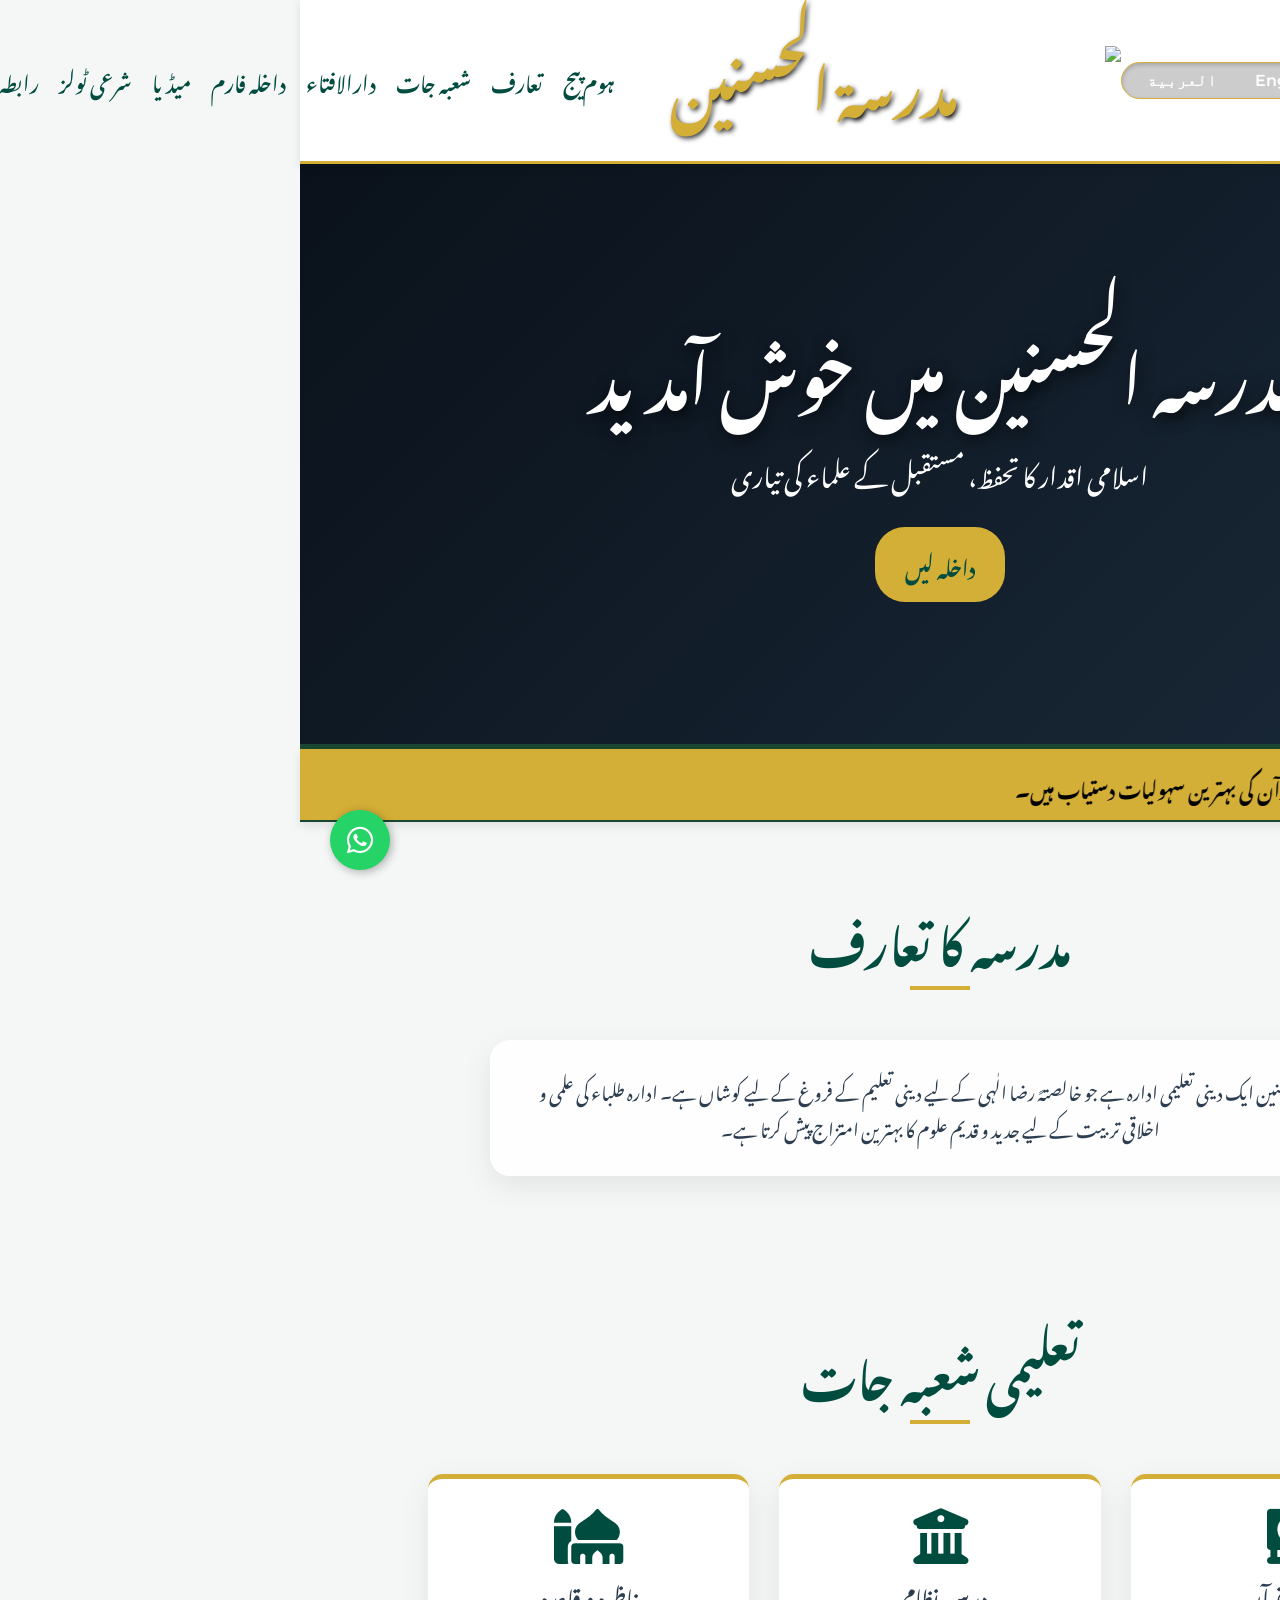
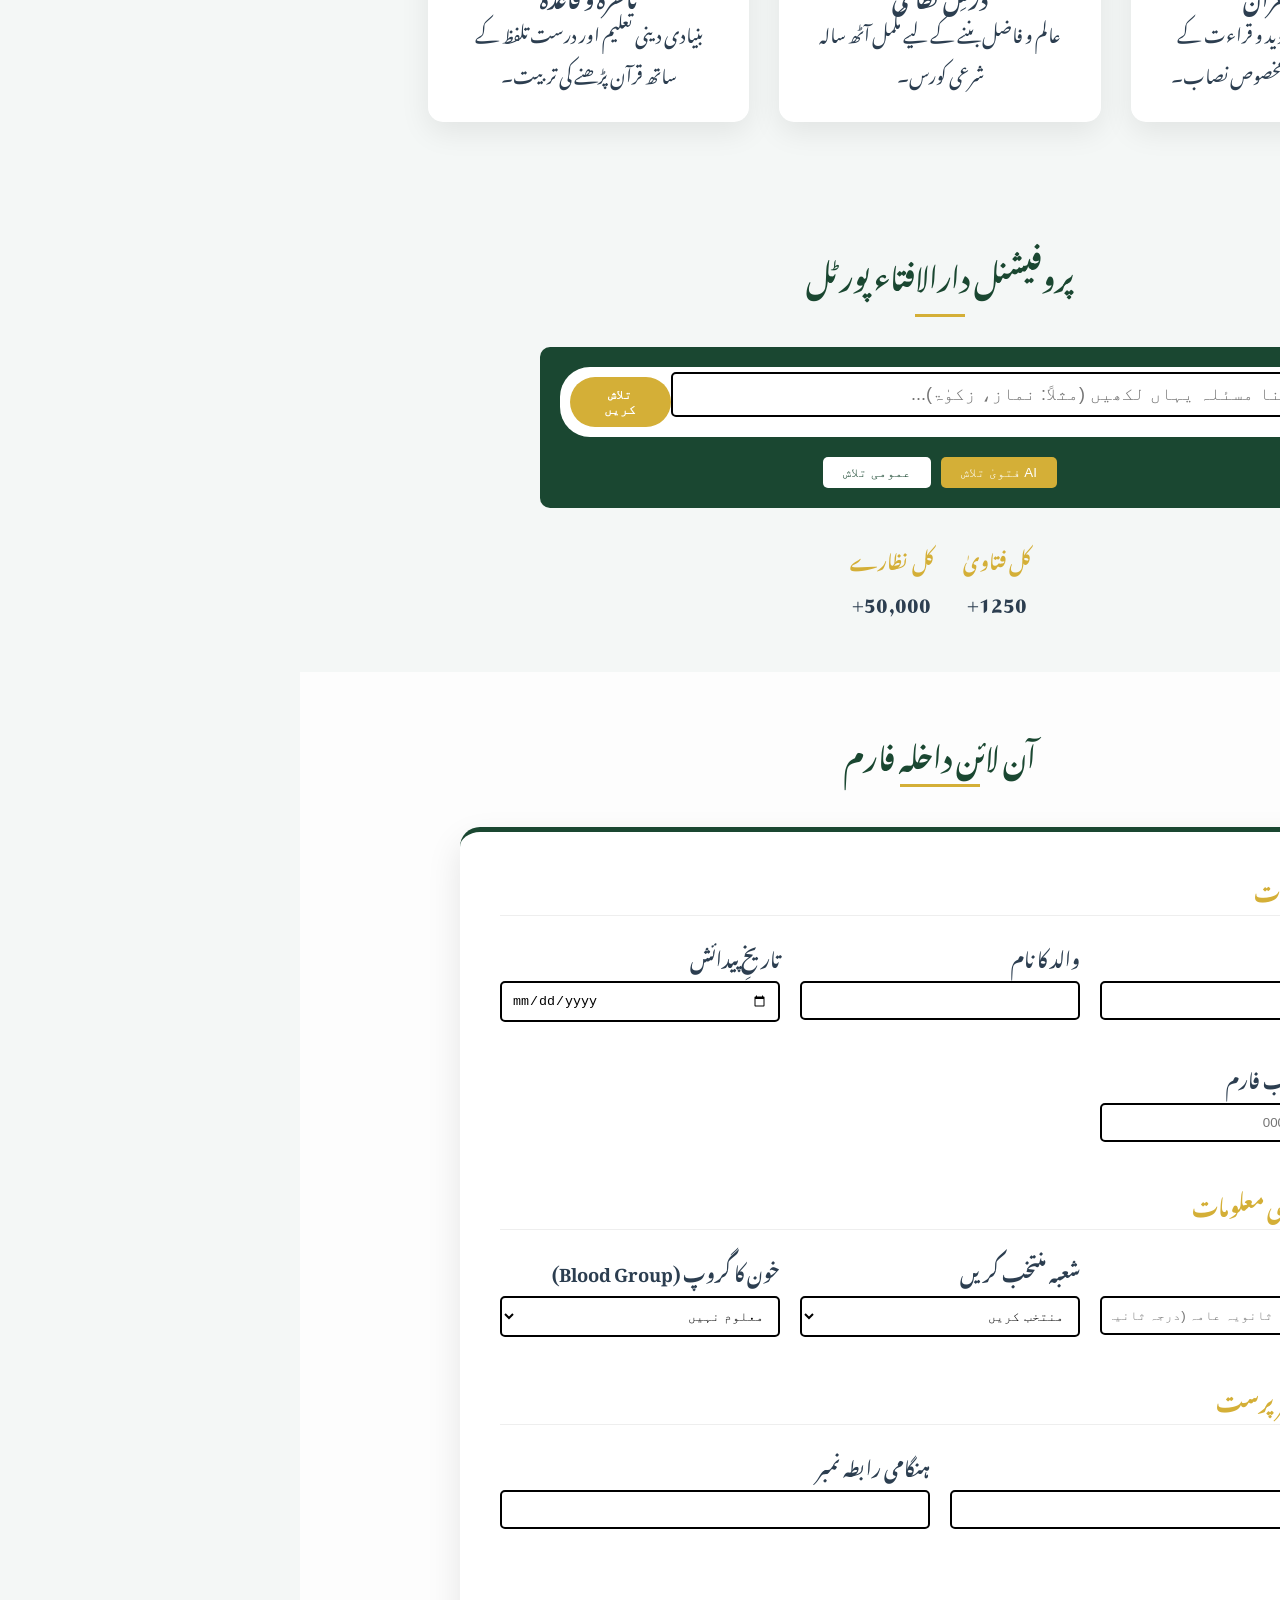
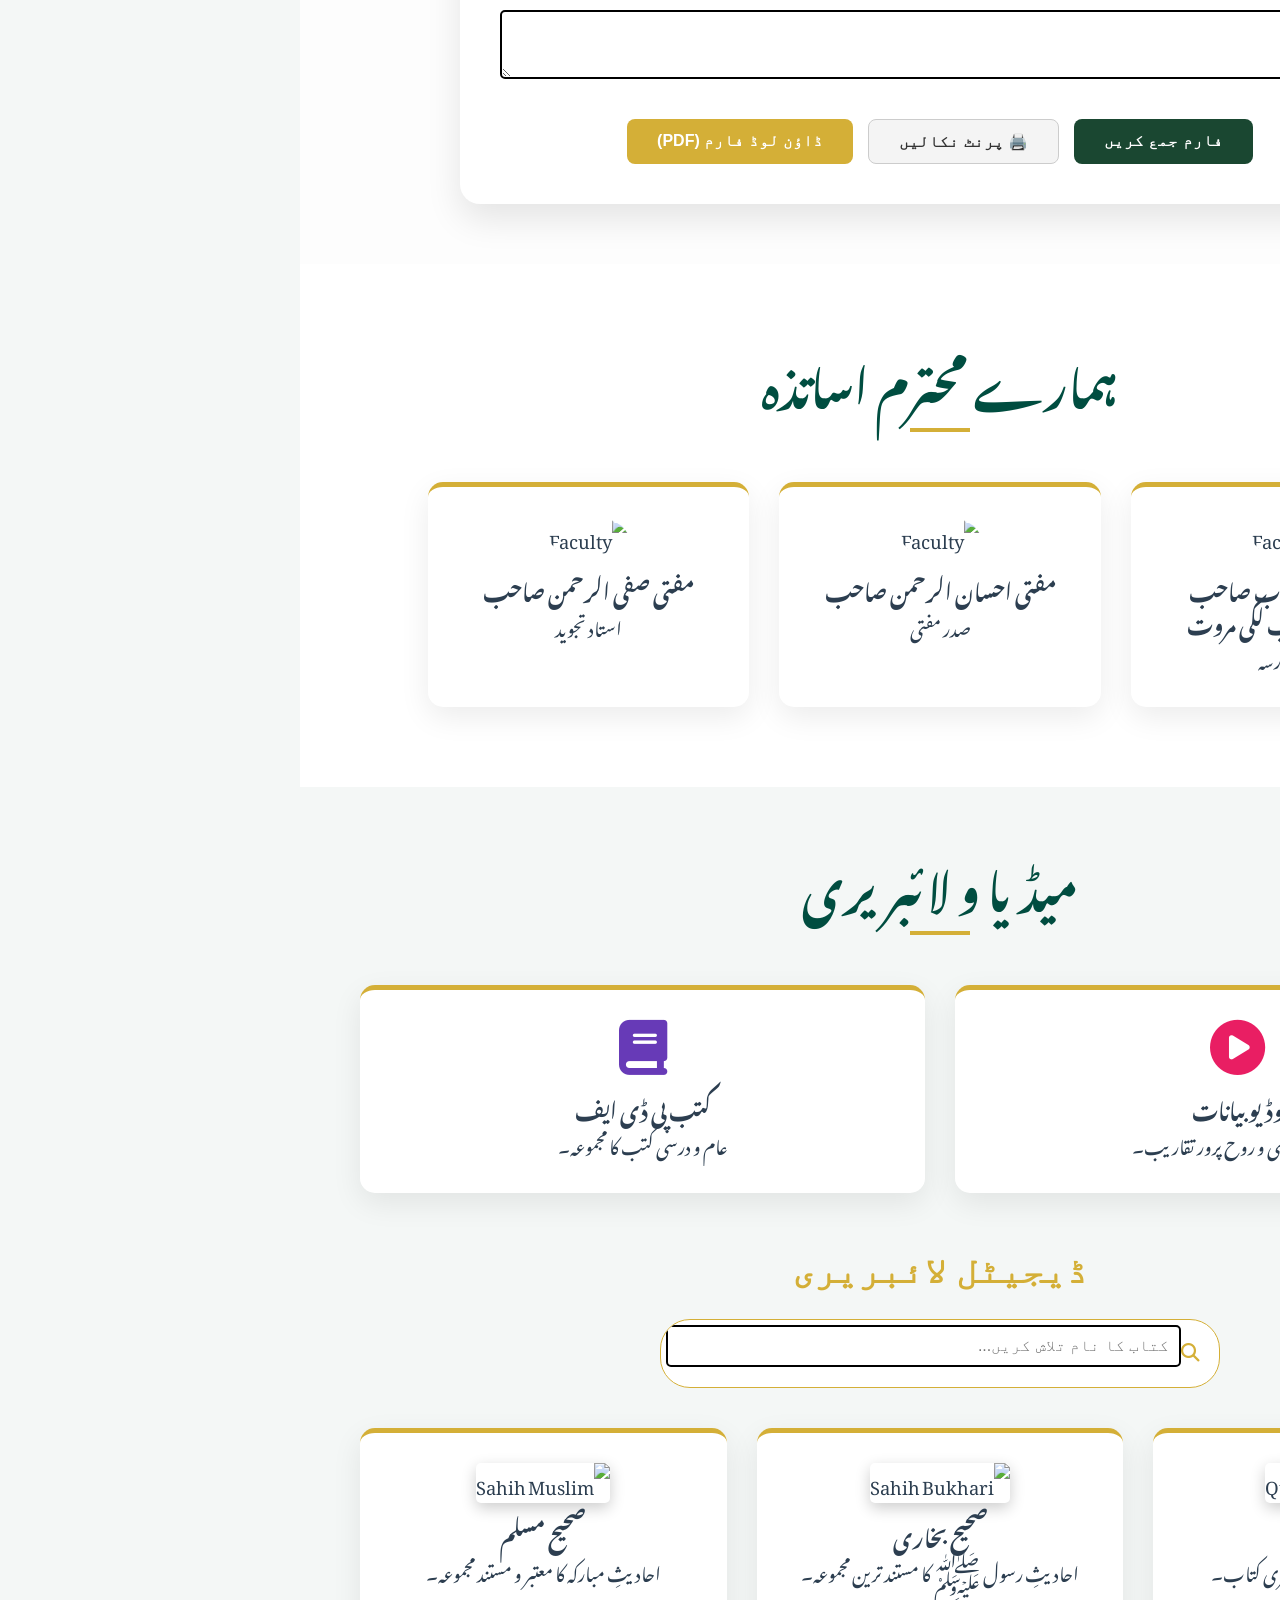
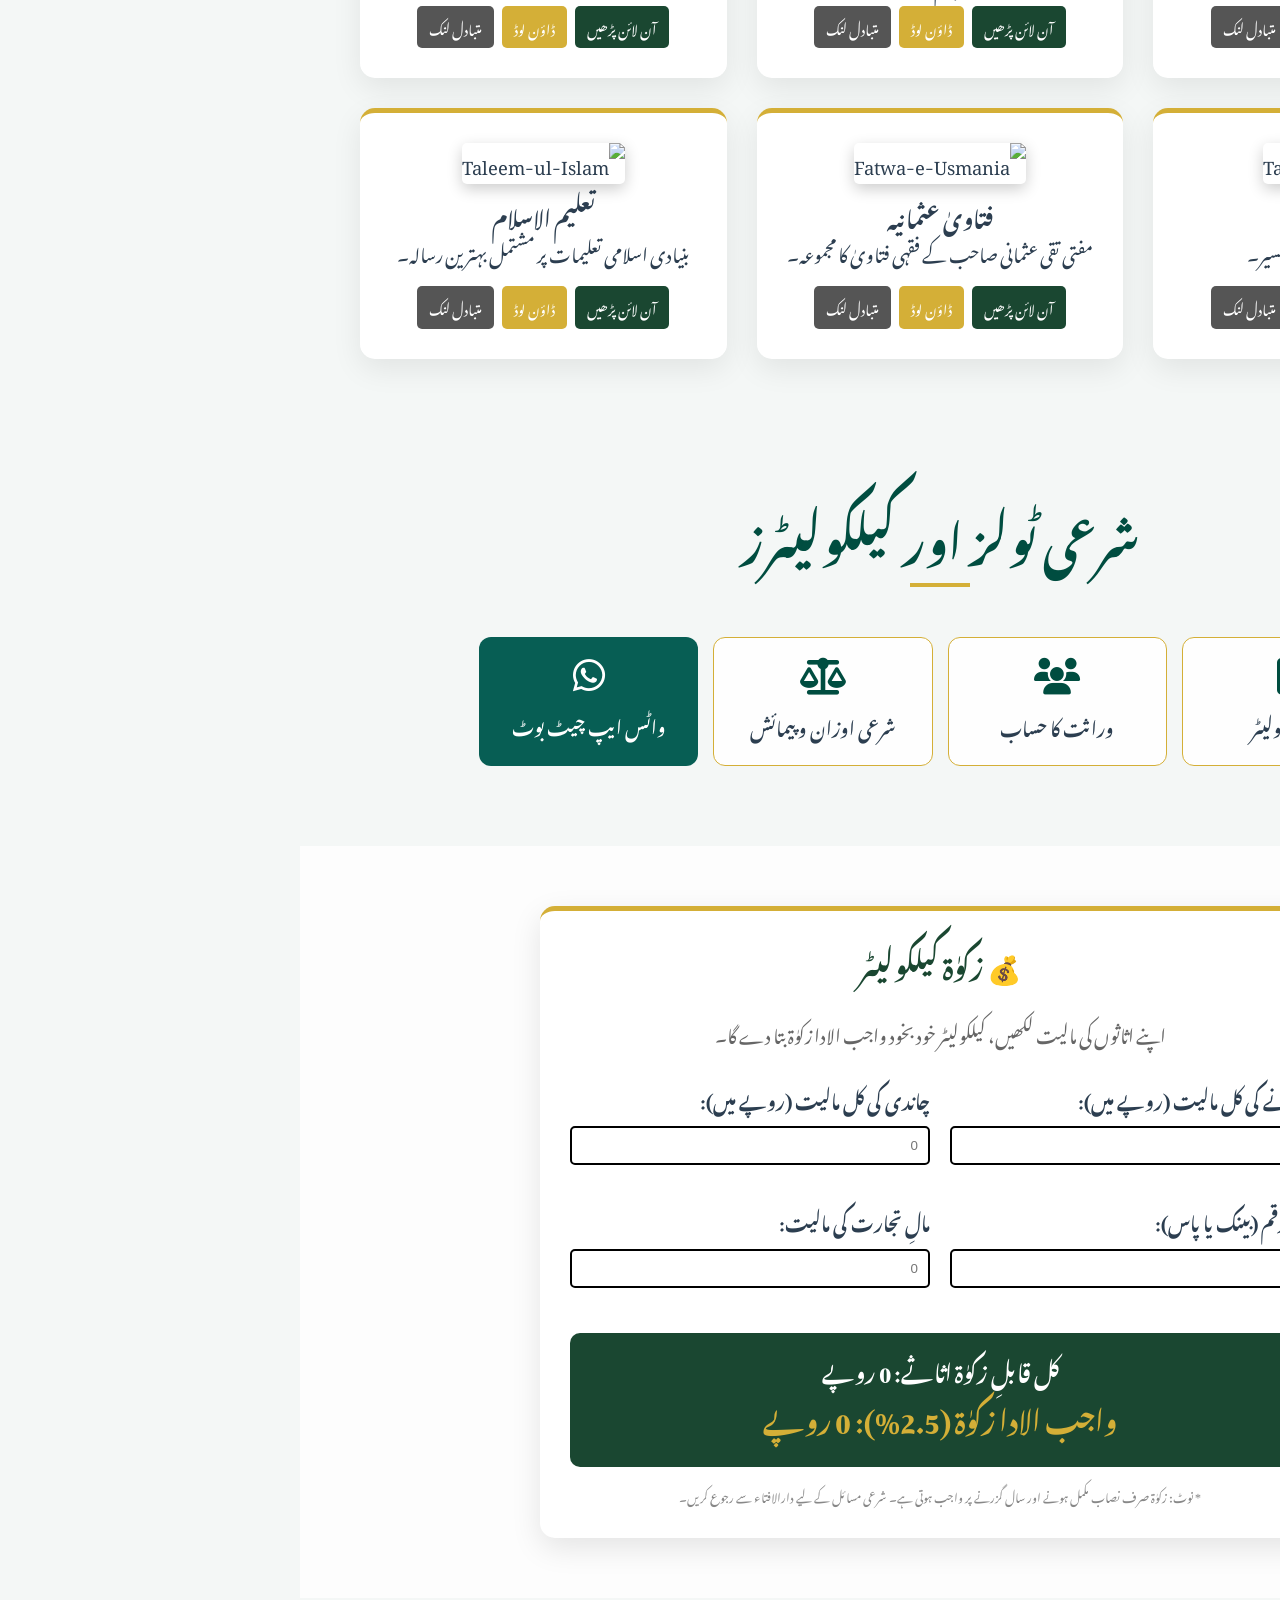
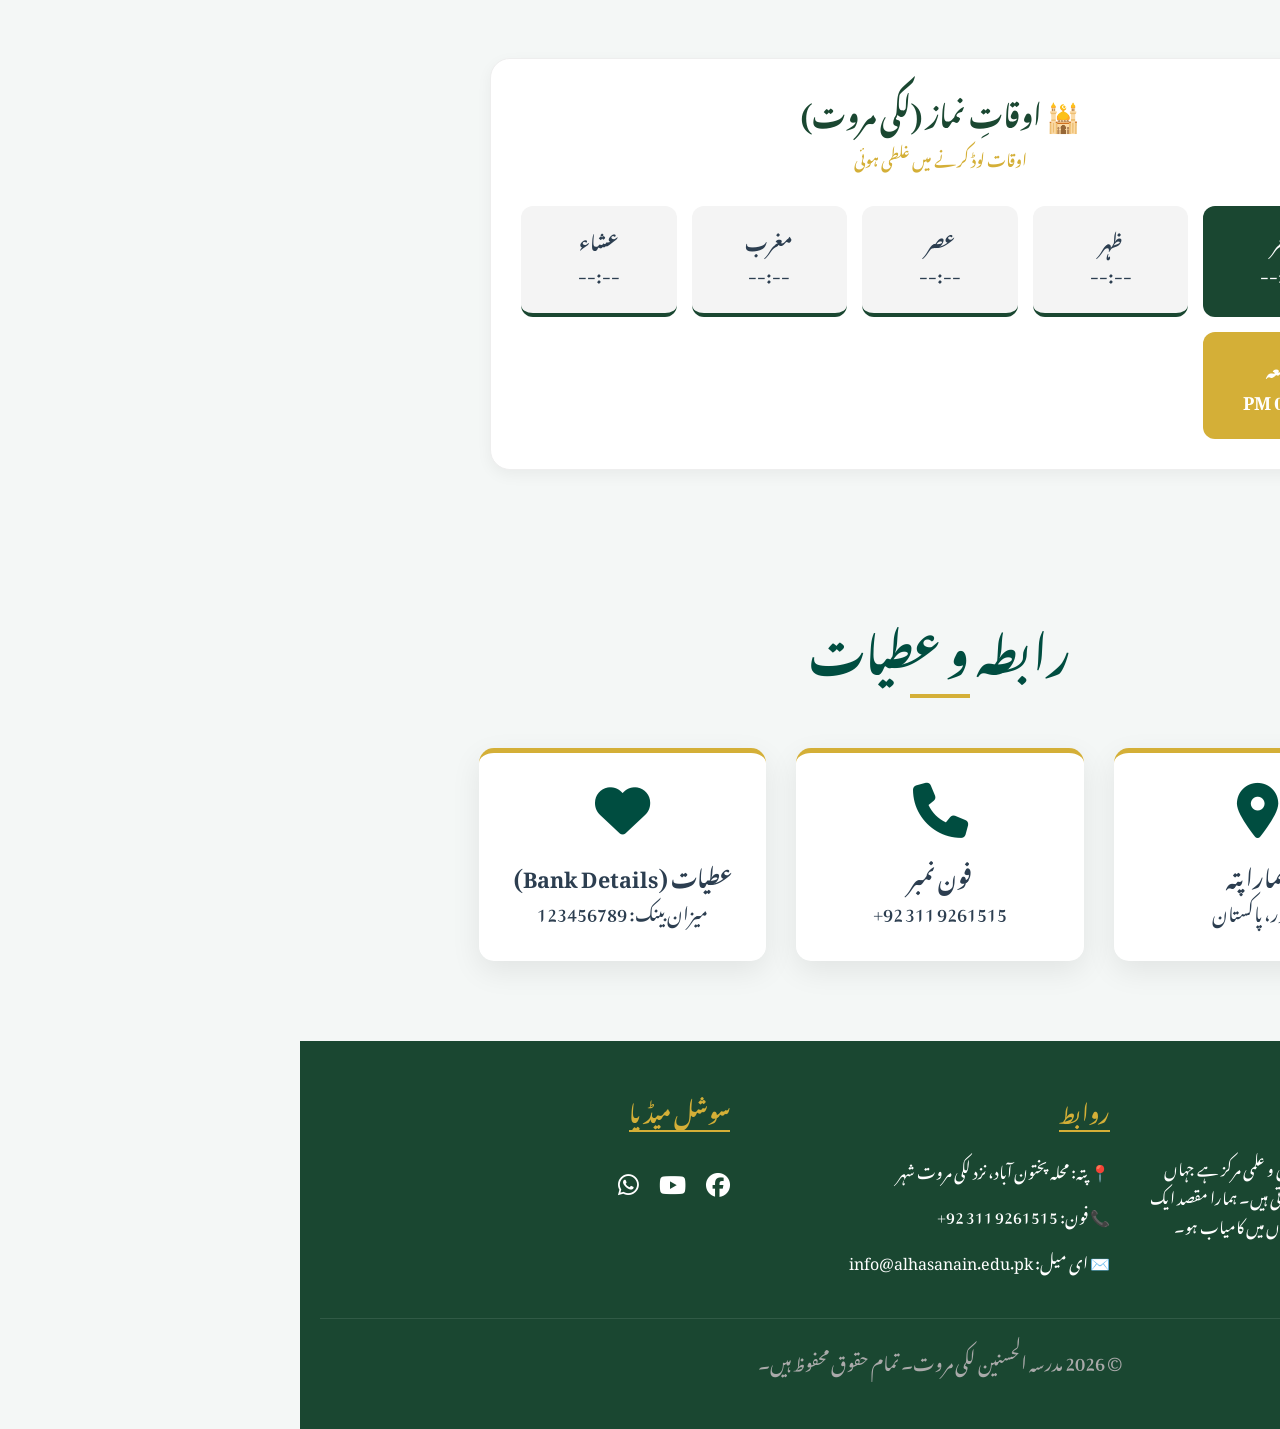
==== commit 617033c0: "Update index.html" ====
--- a/index.html
+++ b/index.html
@@ -18,6 +18,17 @@
             border-bottom: 5px solid var(--secondary-color);
             margin-bottom: 40px;
         }
+        /* داخلہ فارم کے خانے واضح کرنے کے لیے */
+input, select, textarea {
+    border: 2px solid #000000 !important; /* کالا بارڈر */
+    background-color: #ffffff !important; /* سفید پس منظر */
+    color: #000000 !important; /* کالی تحریر */
+    padding: 10px !important;
+    margin-bottom: 15px !important;
+    display: block !important;
+    width: 100% !important;
+    border-radius: 5px !important;
+}
 
         .search-box {
             max-width: 800px;
@@ -892,4 +903,5 @@
     </footer>
 </body>
 
-</html>+
+</html>
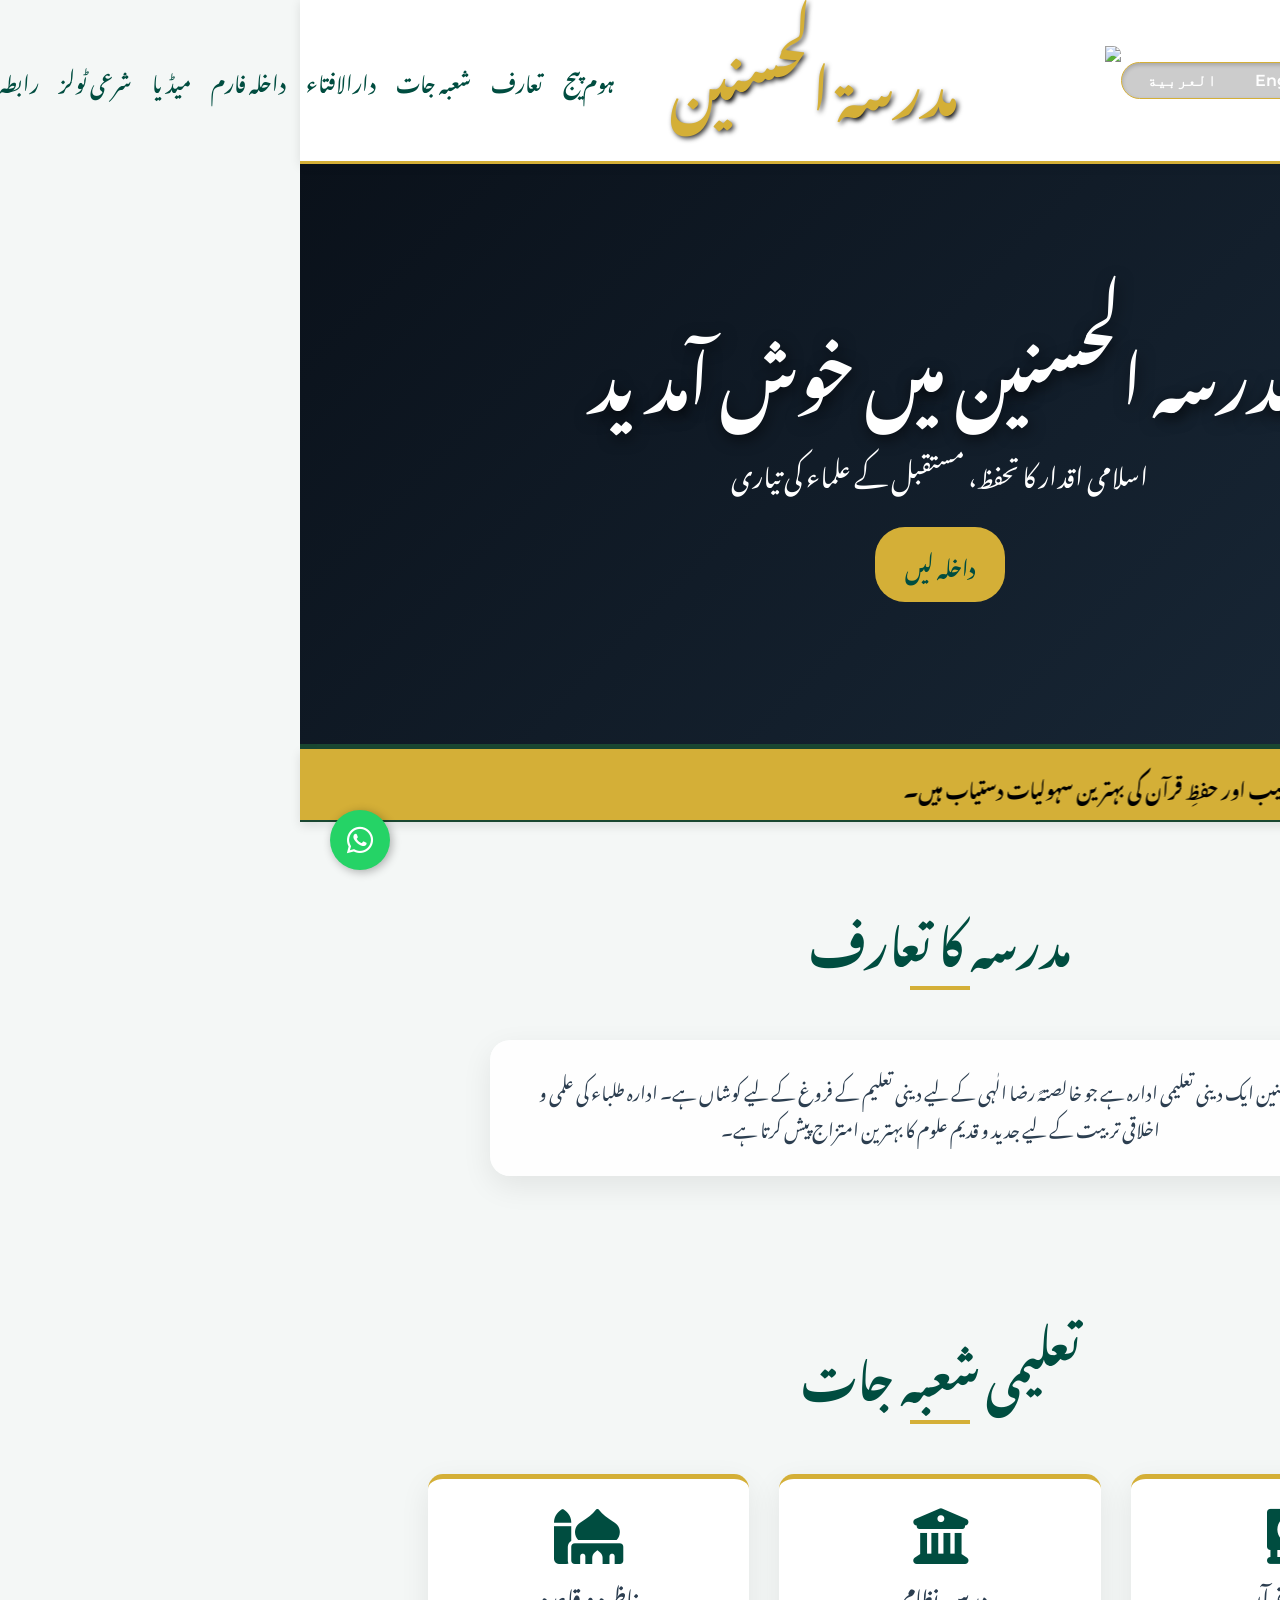
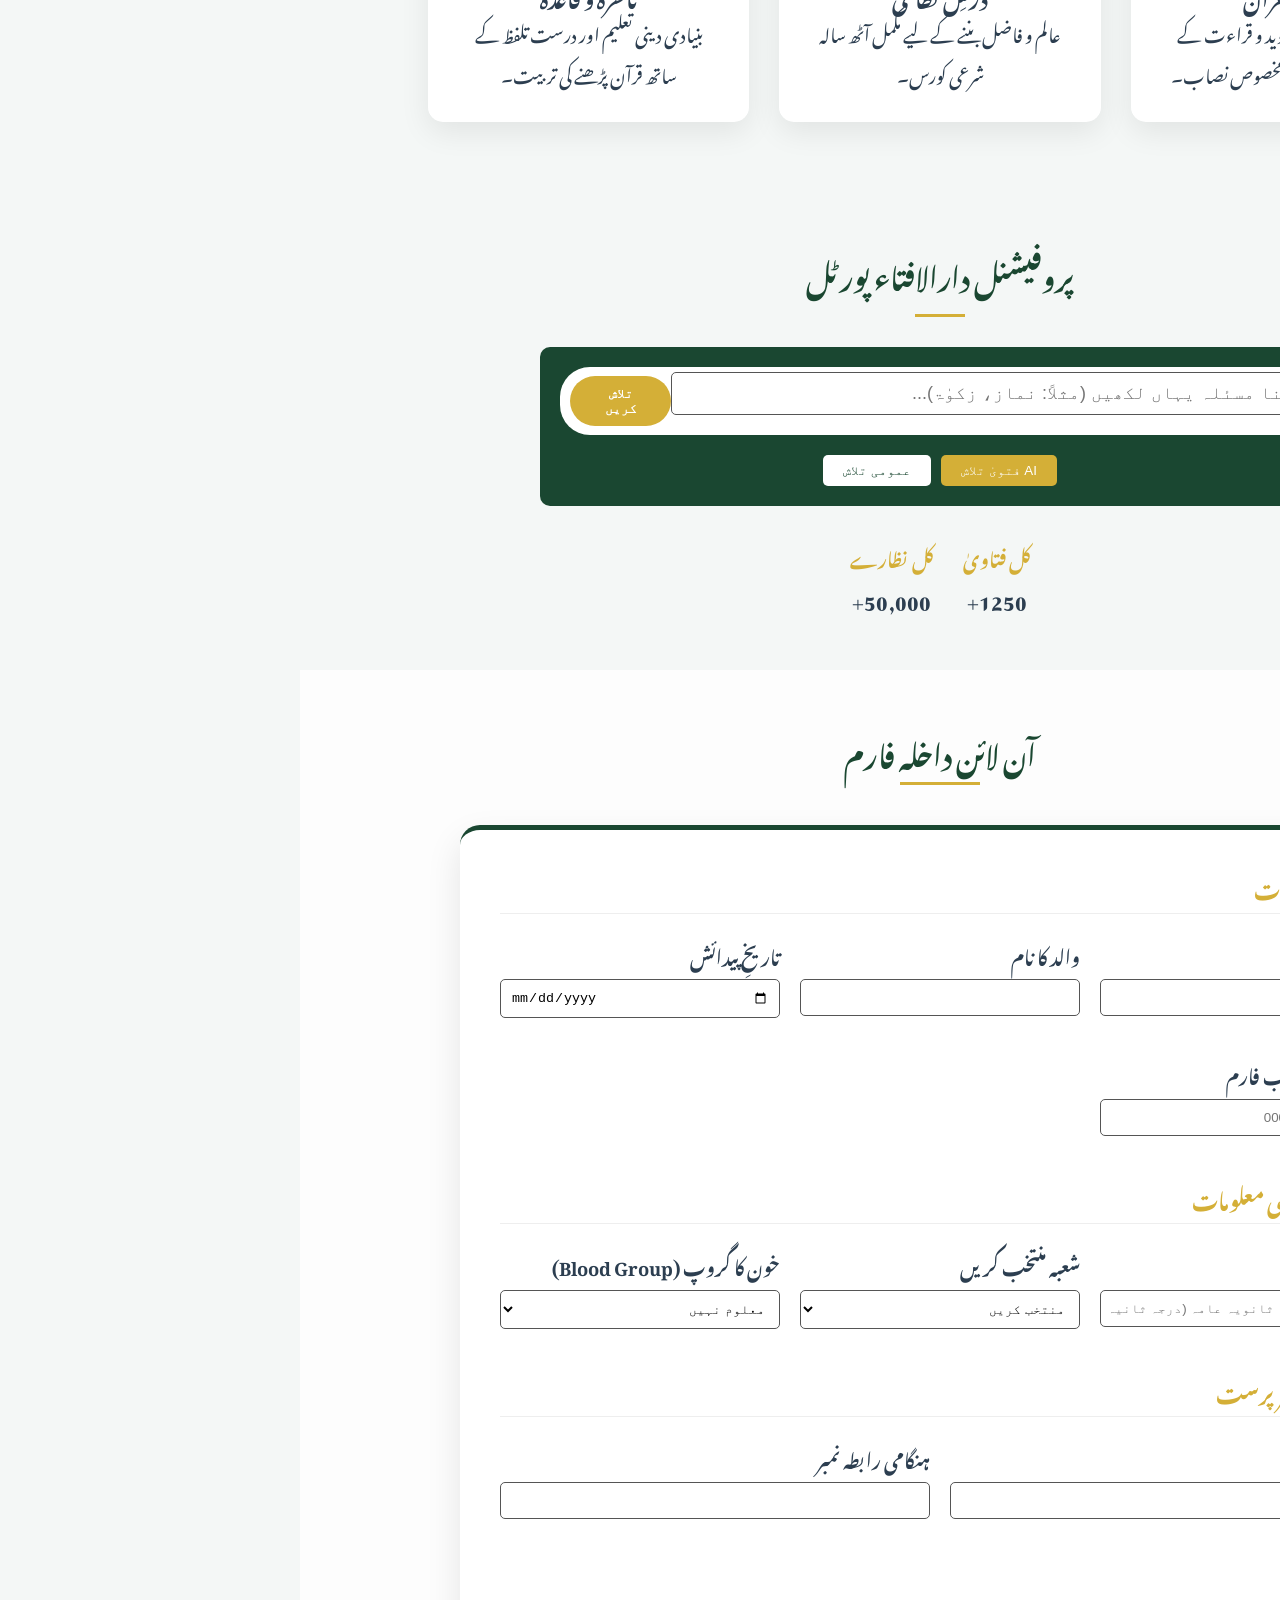
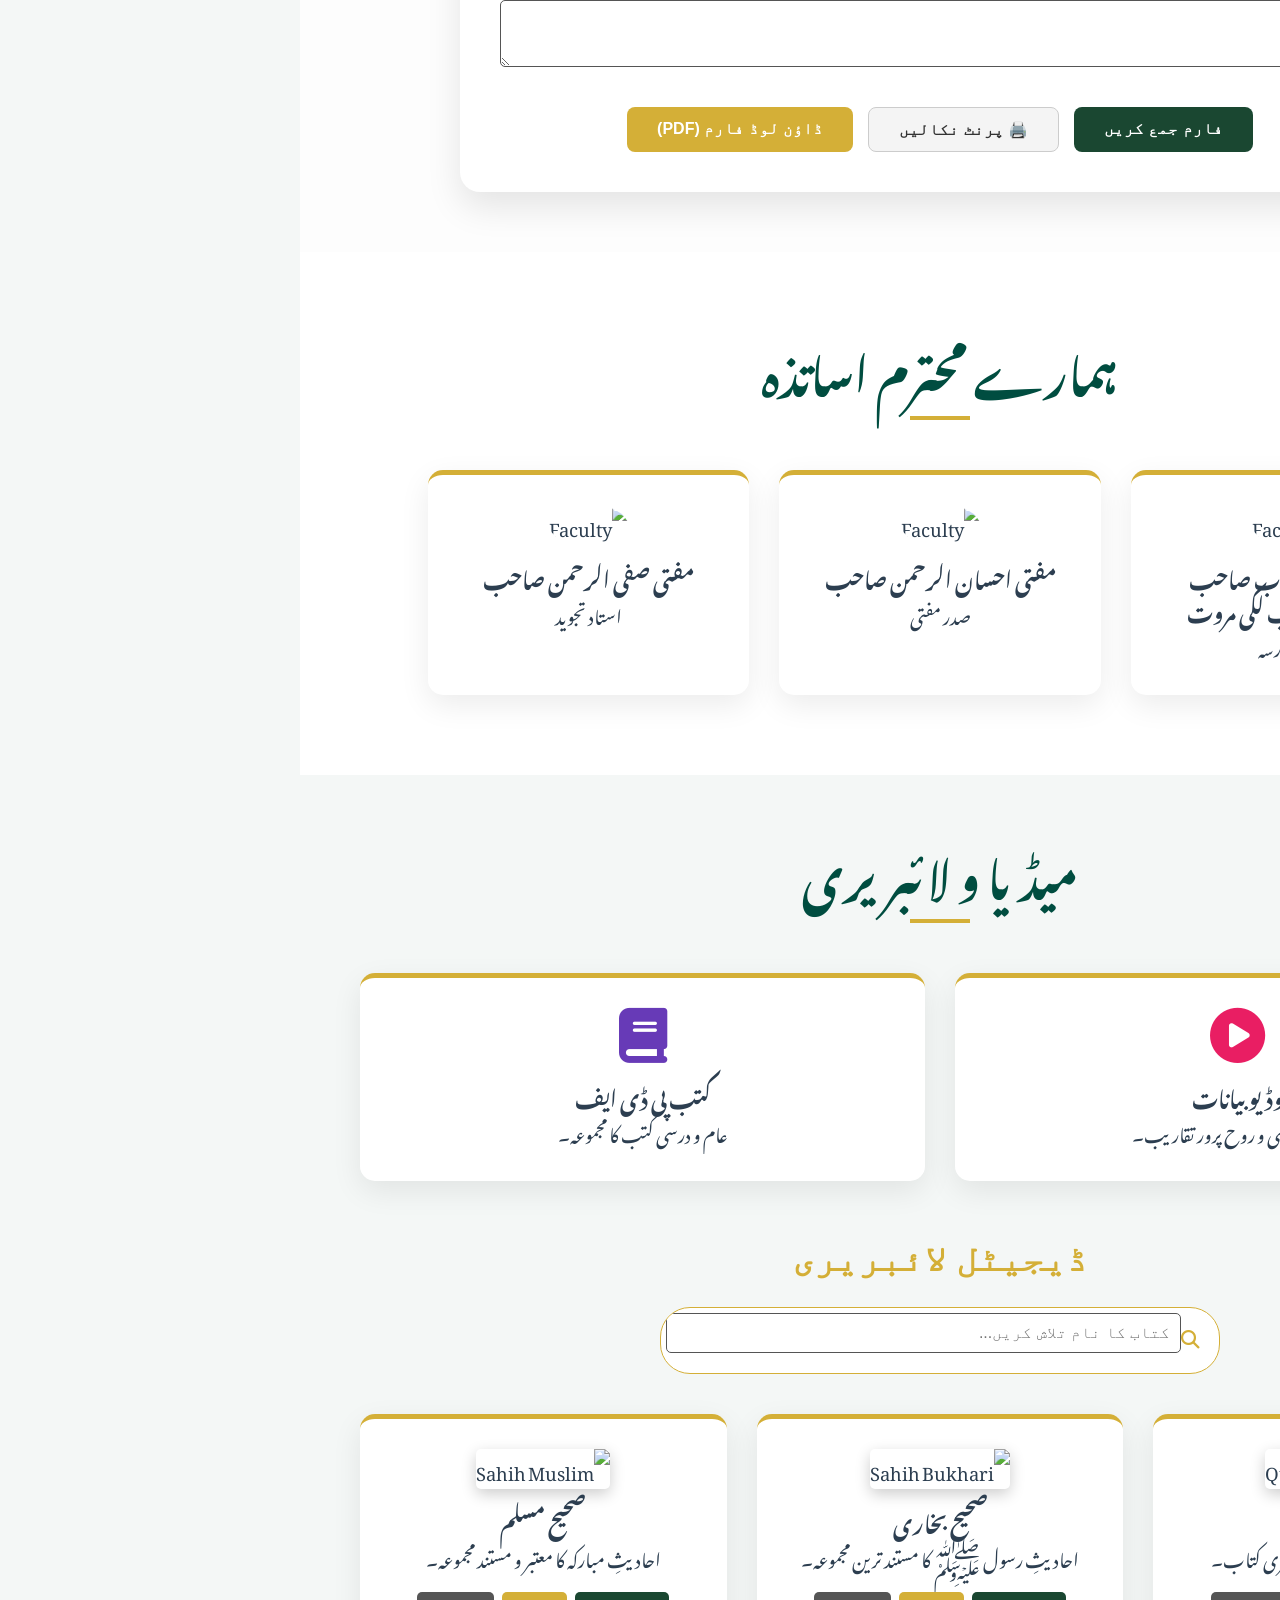
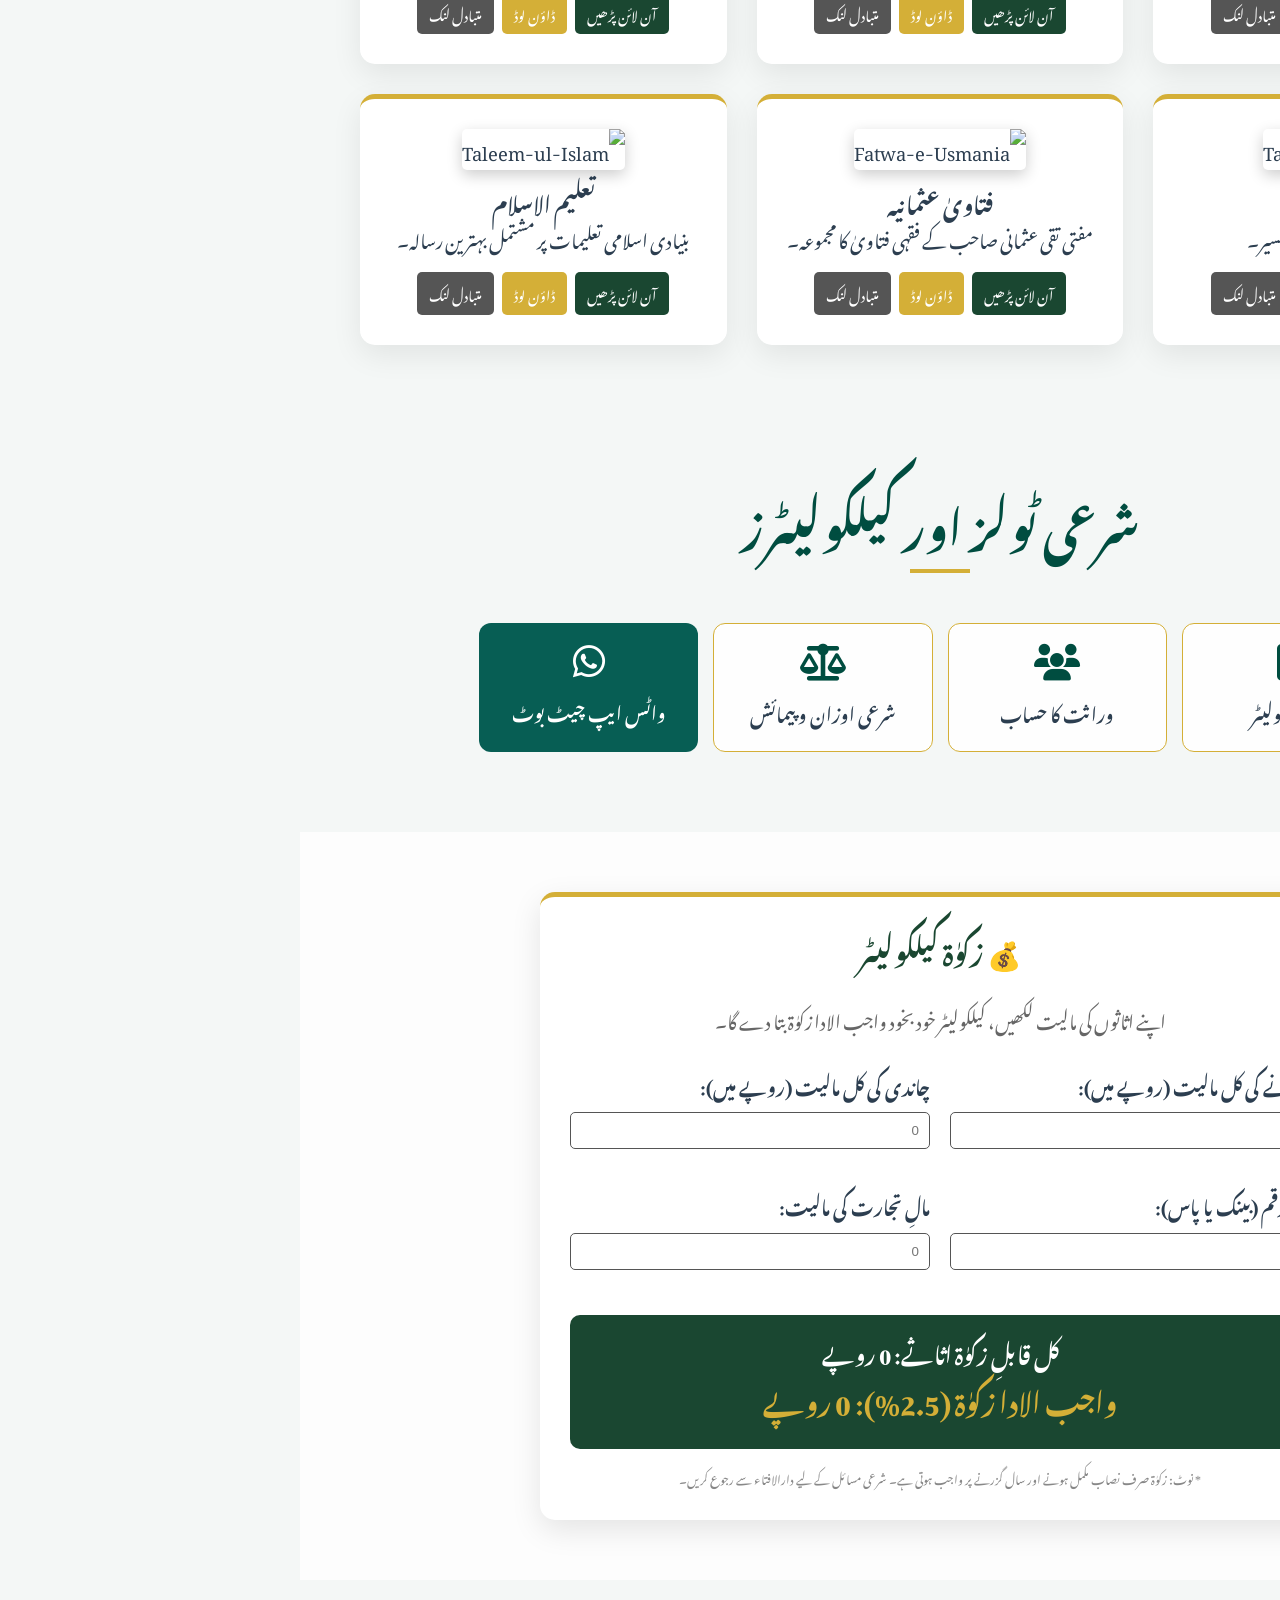
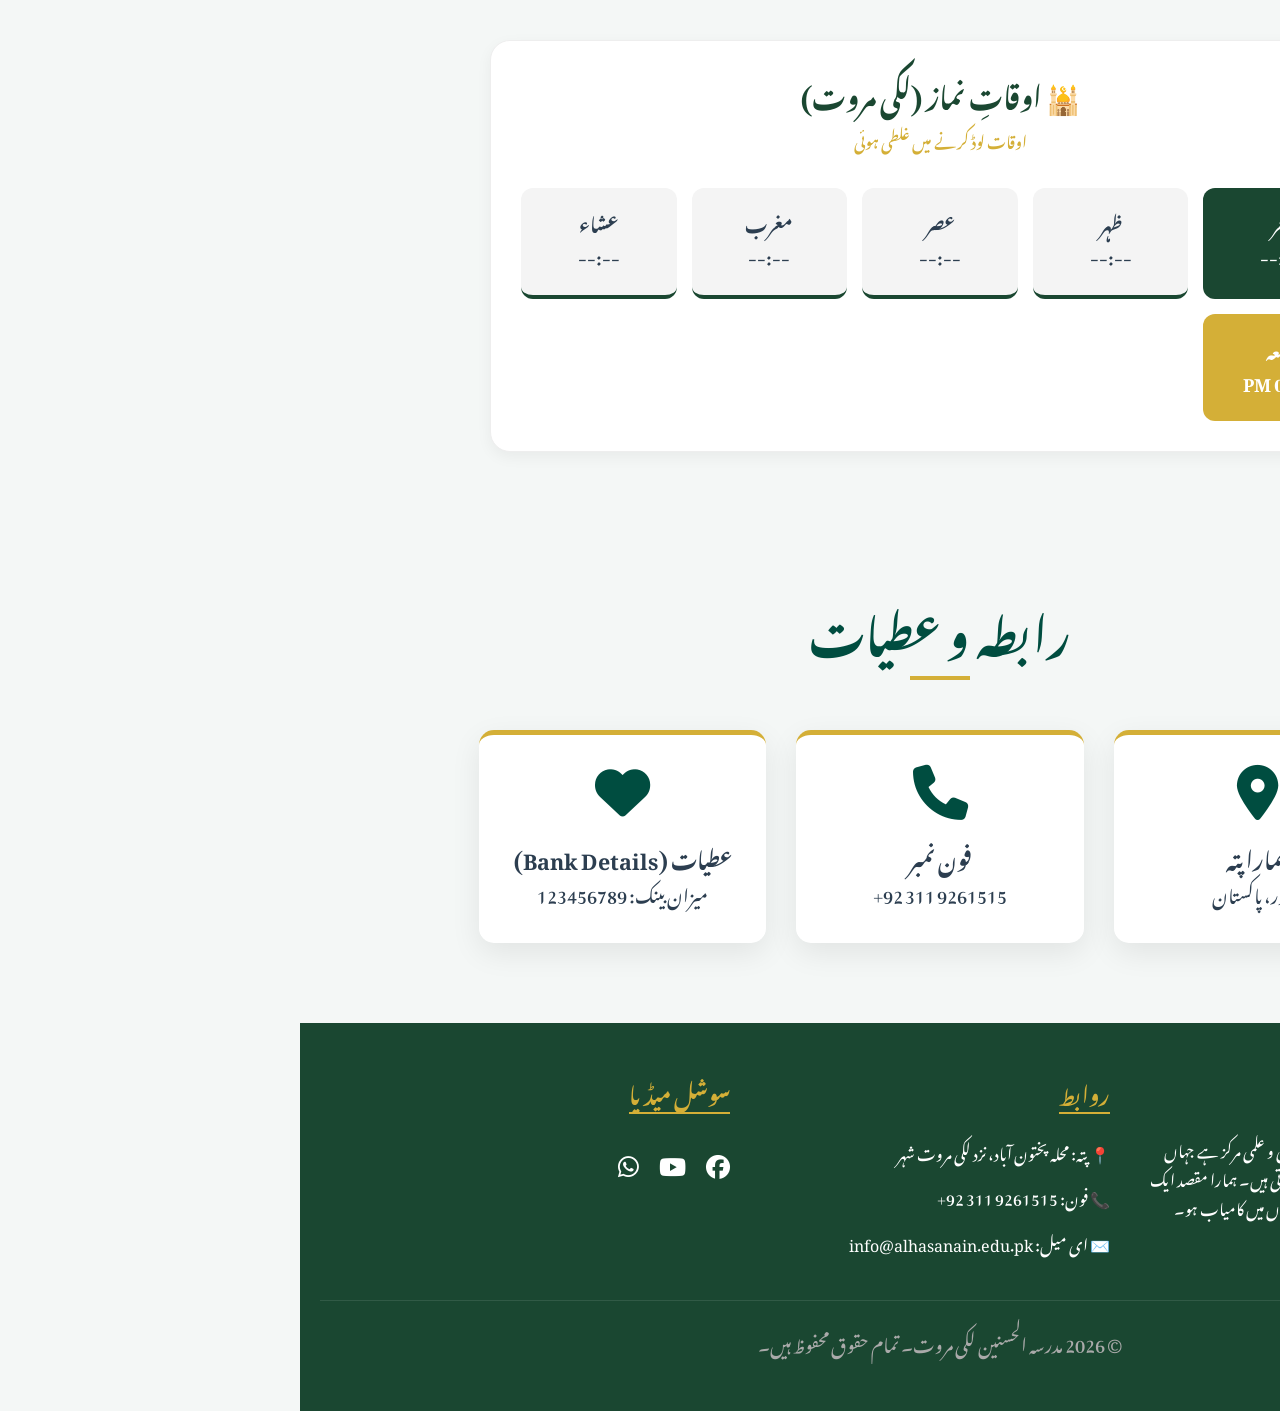
==== commit 506dc49c: "Update index.html" ====
--- a/index.html
+++ b/index.html
@@ -18,10 +18,10 @@
             border-bottom: 5px solid var(--secondary-color);
             margin-bottom: 40px;
         }
-        /* داخلہ فارم کے خانے واضح کرنے کے لیے */
+/* لائٹ اور ڈارک دونوں موڈ میں بکس دکھانے کے لیے */
 input, select, textarea {
-    border: 2px solid #000000 !important; /* کالا بارڈر */
-    background-color: #ffffff !important; /* سفید پس منظر */
+    border: 1px solid #555 !important; /* واضح بارڈر */
+    background-color: #ffffff !important; /* لائٹ موڈ میں سفید پس منظر */
     color: #000000 !important; /* کالی تحریر */
     padding: 10px !important;
     margin-bottom: 15px !important;
@@ -29,6 +29,15 @@
     width: 100% !important;
     border-radius: 5px !important;
 }
+
+/* ڈارک موڈ (Dark Mode) کے لیے خودکار سیٹنگ */
+[data-theme='dark'] input, 
+[data-theme='dark'] select, 
+[data-theme='dark'] textarea {
+    background-color: #222 !important; /* ڈارک موڈ میں گہرا پس منظر */
+    color: #ffffff !important; /* سفید تحریر */
+    border: 1px solid #777 !important;
+}}
 
         .search-box {
             max-width: 800px;
@@ -905,3 +914,4 @@
 
 
 </html>
+
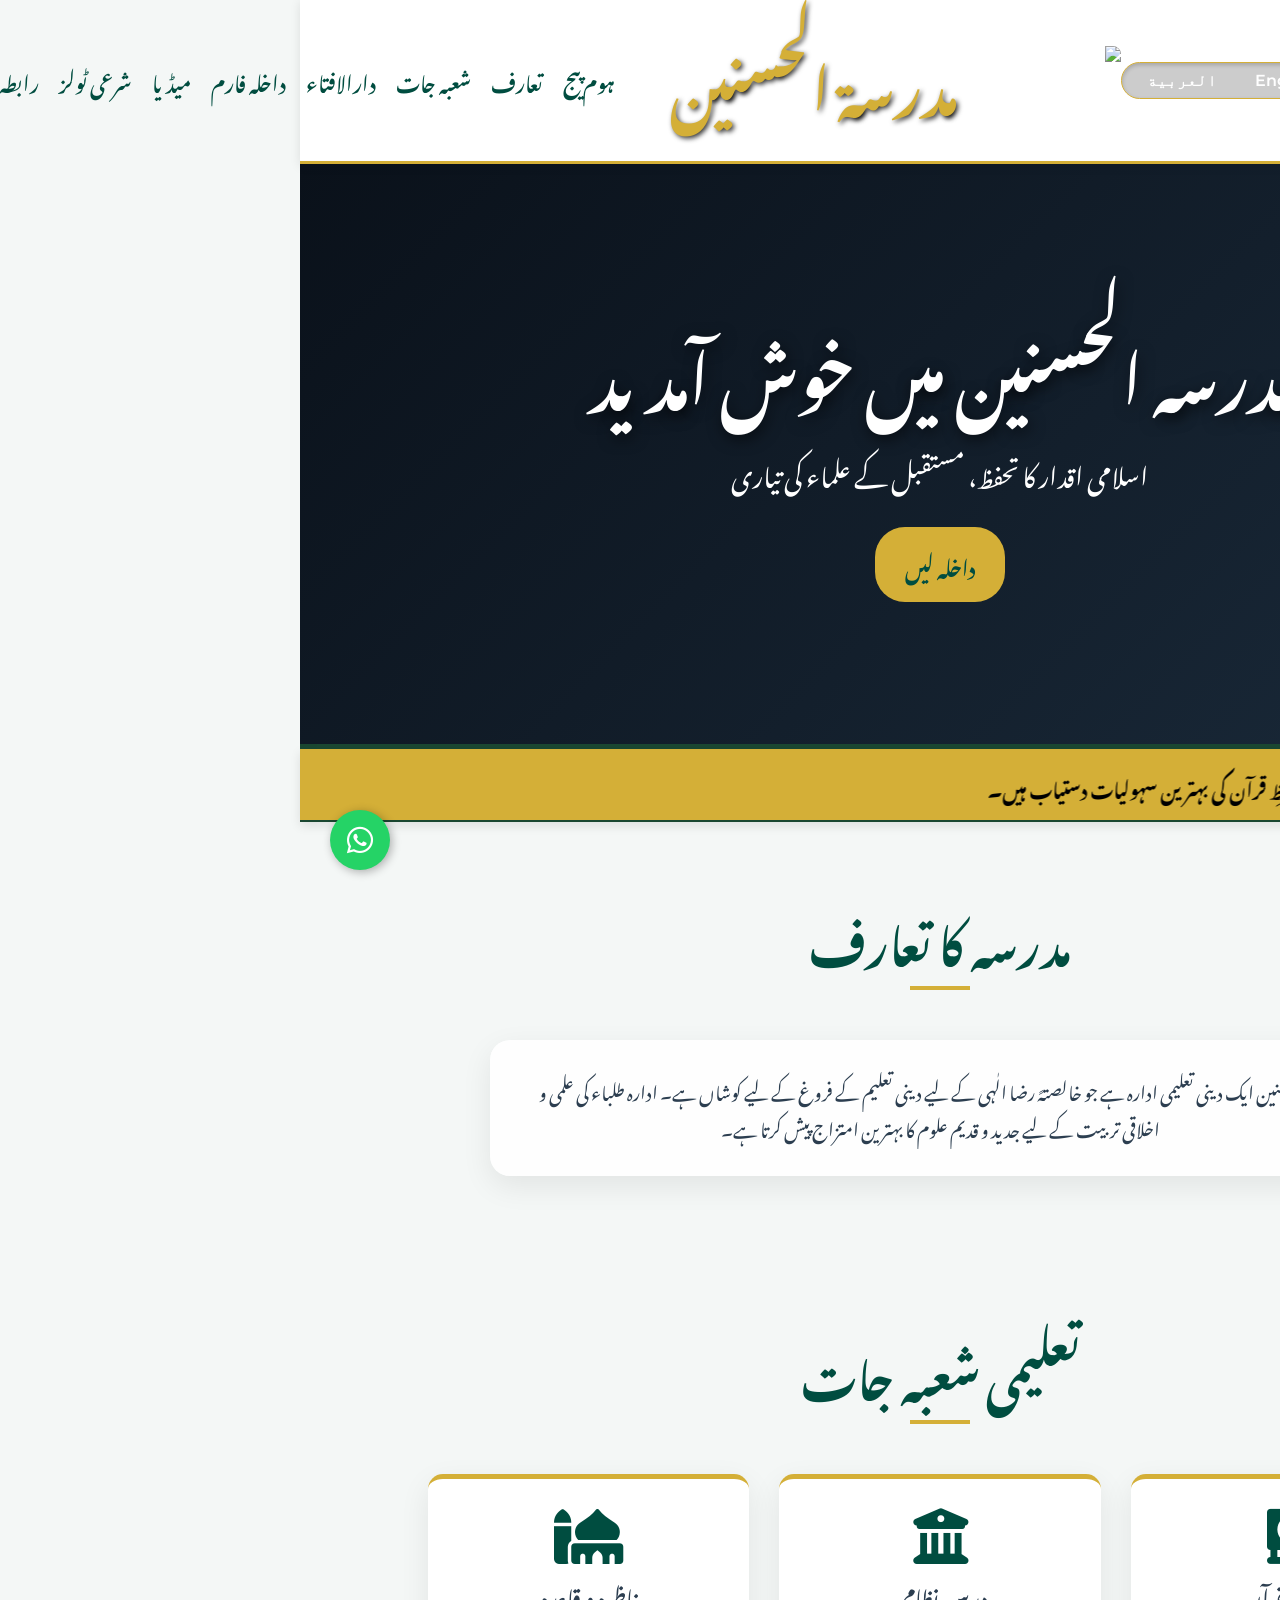
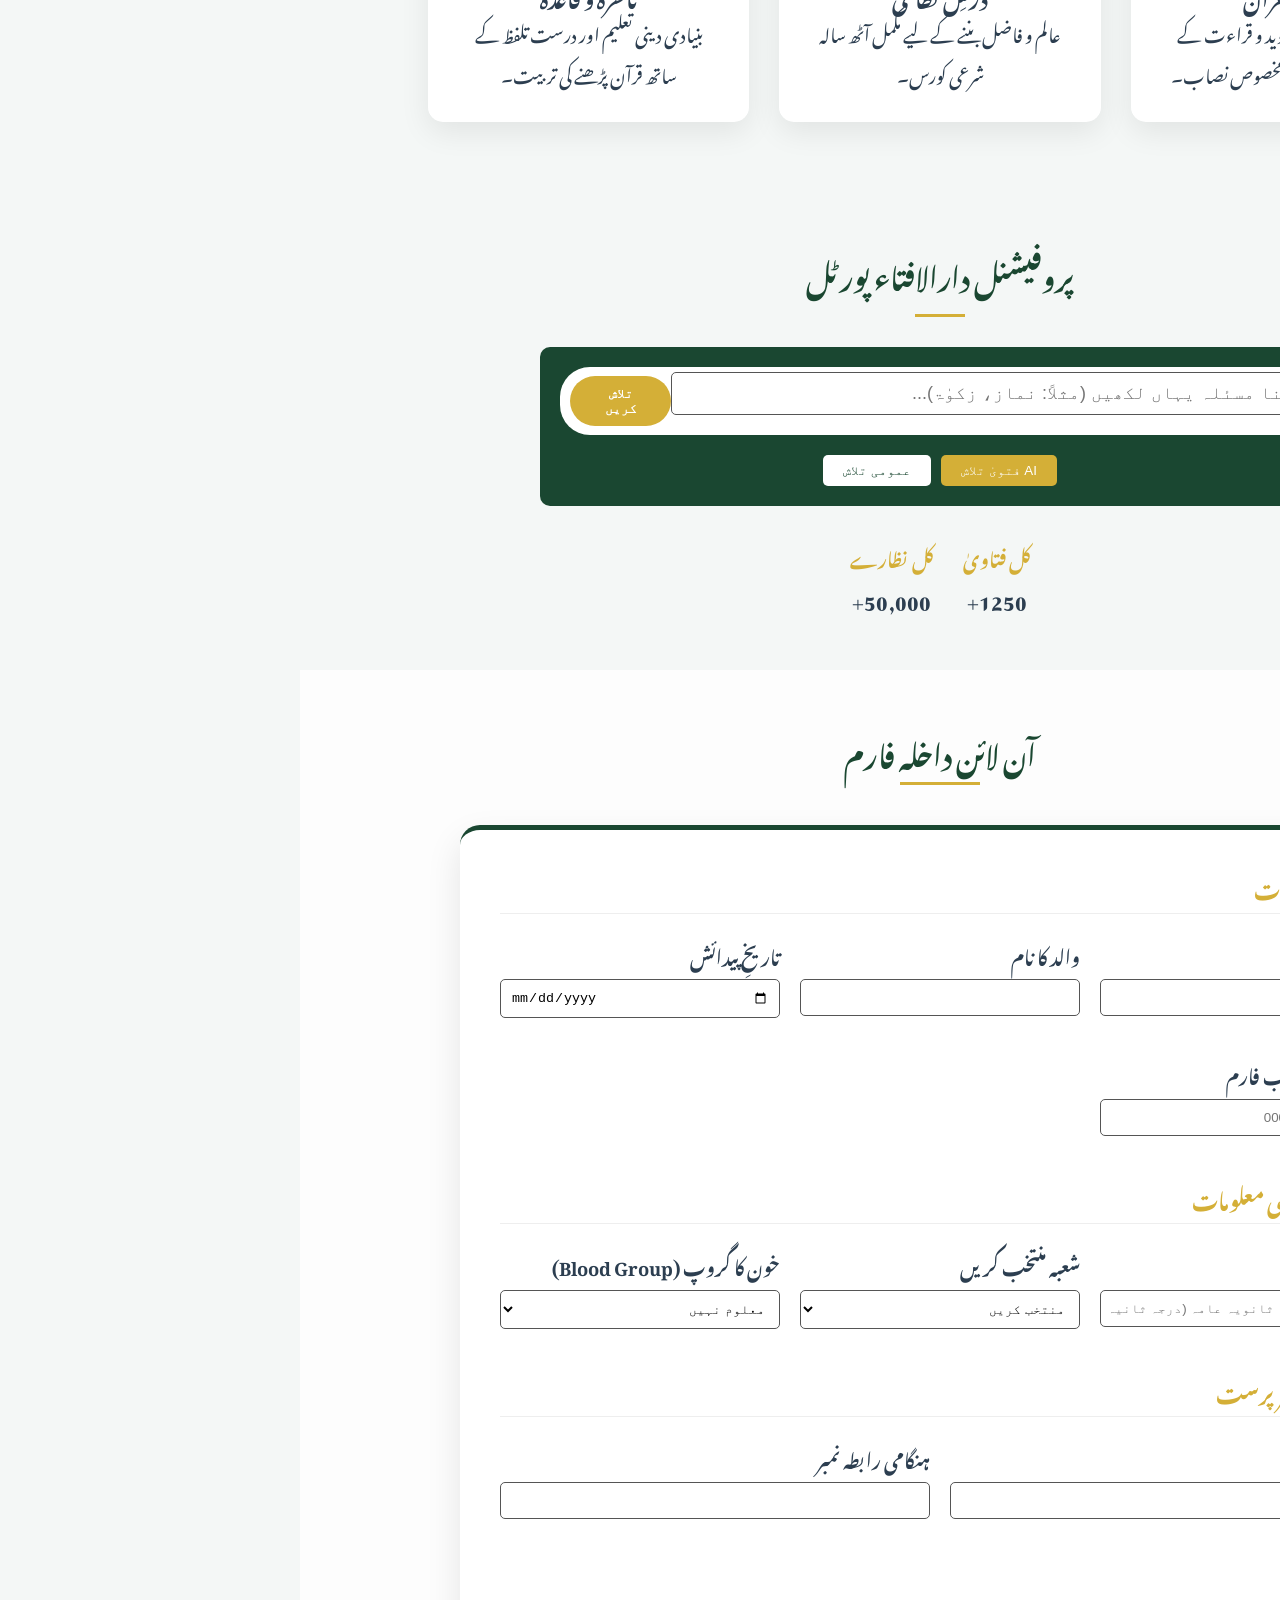
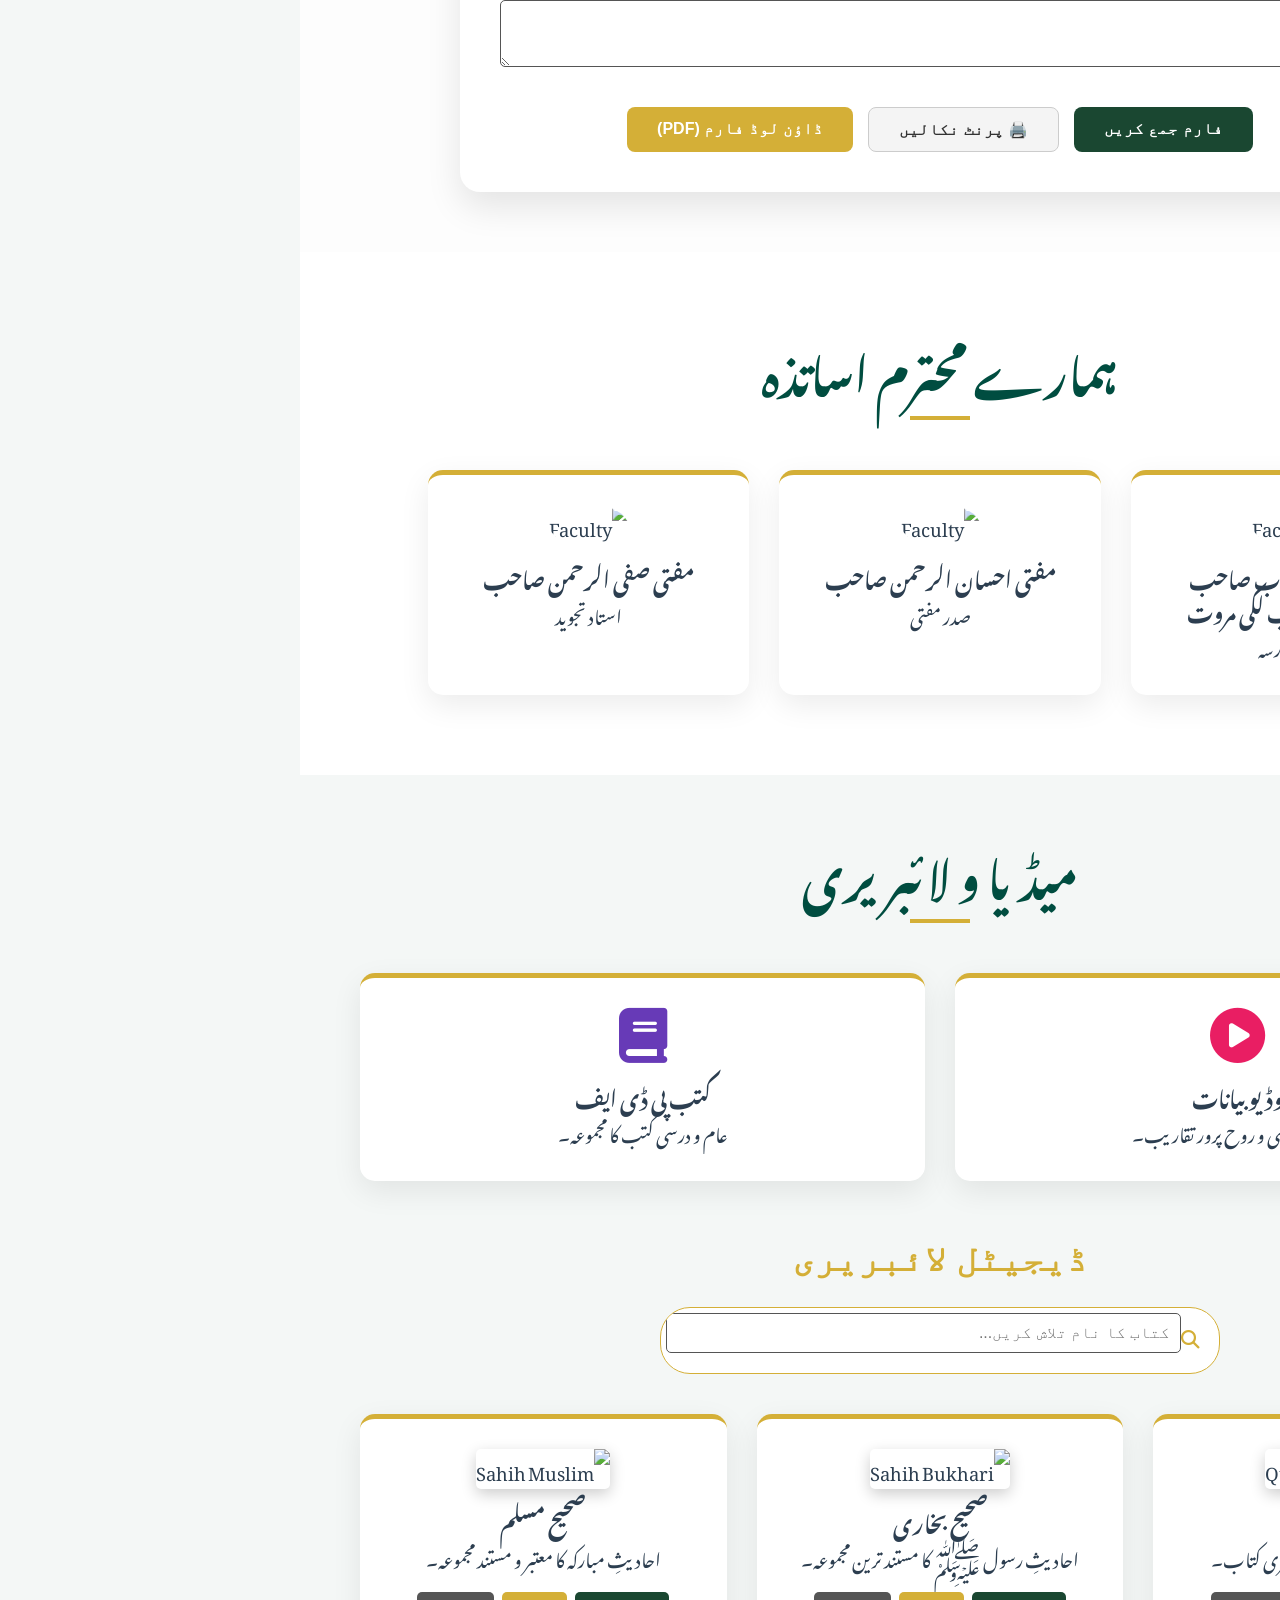
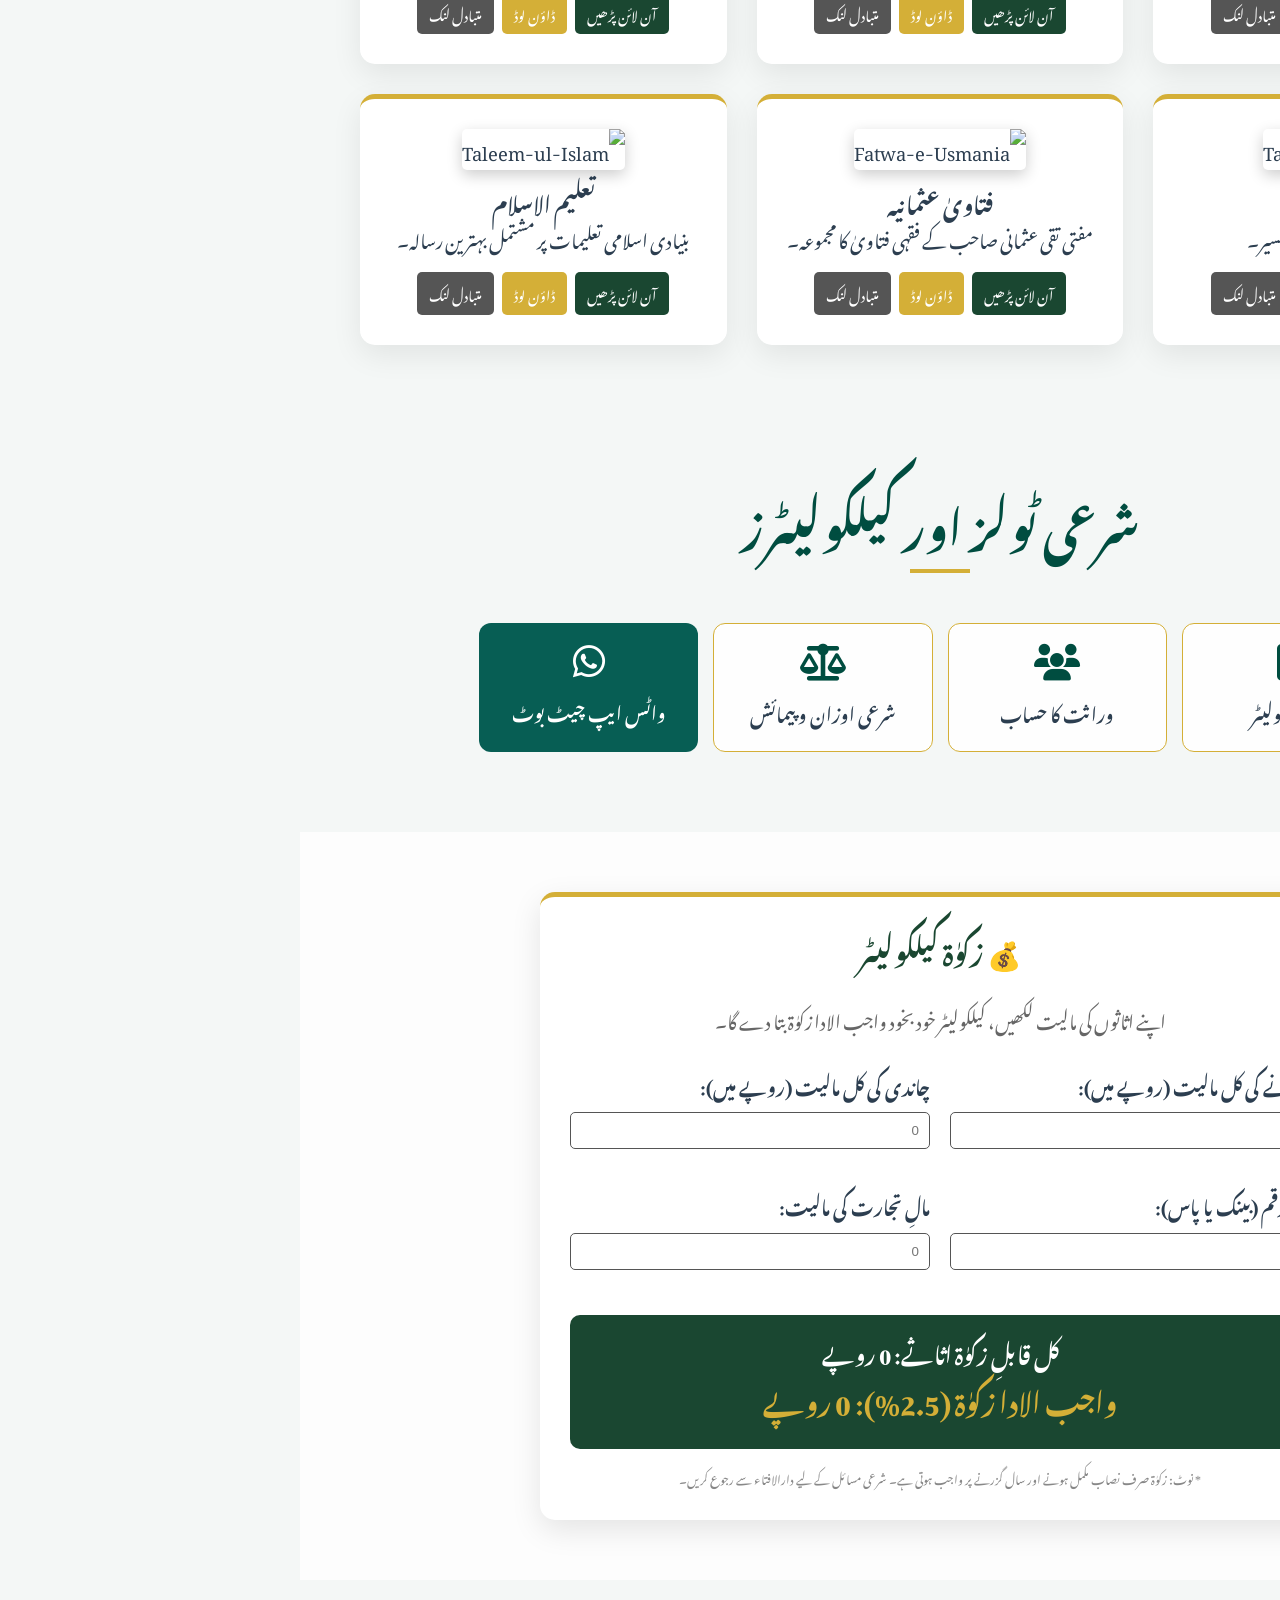
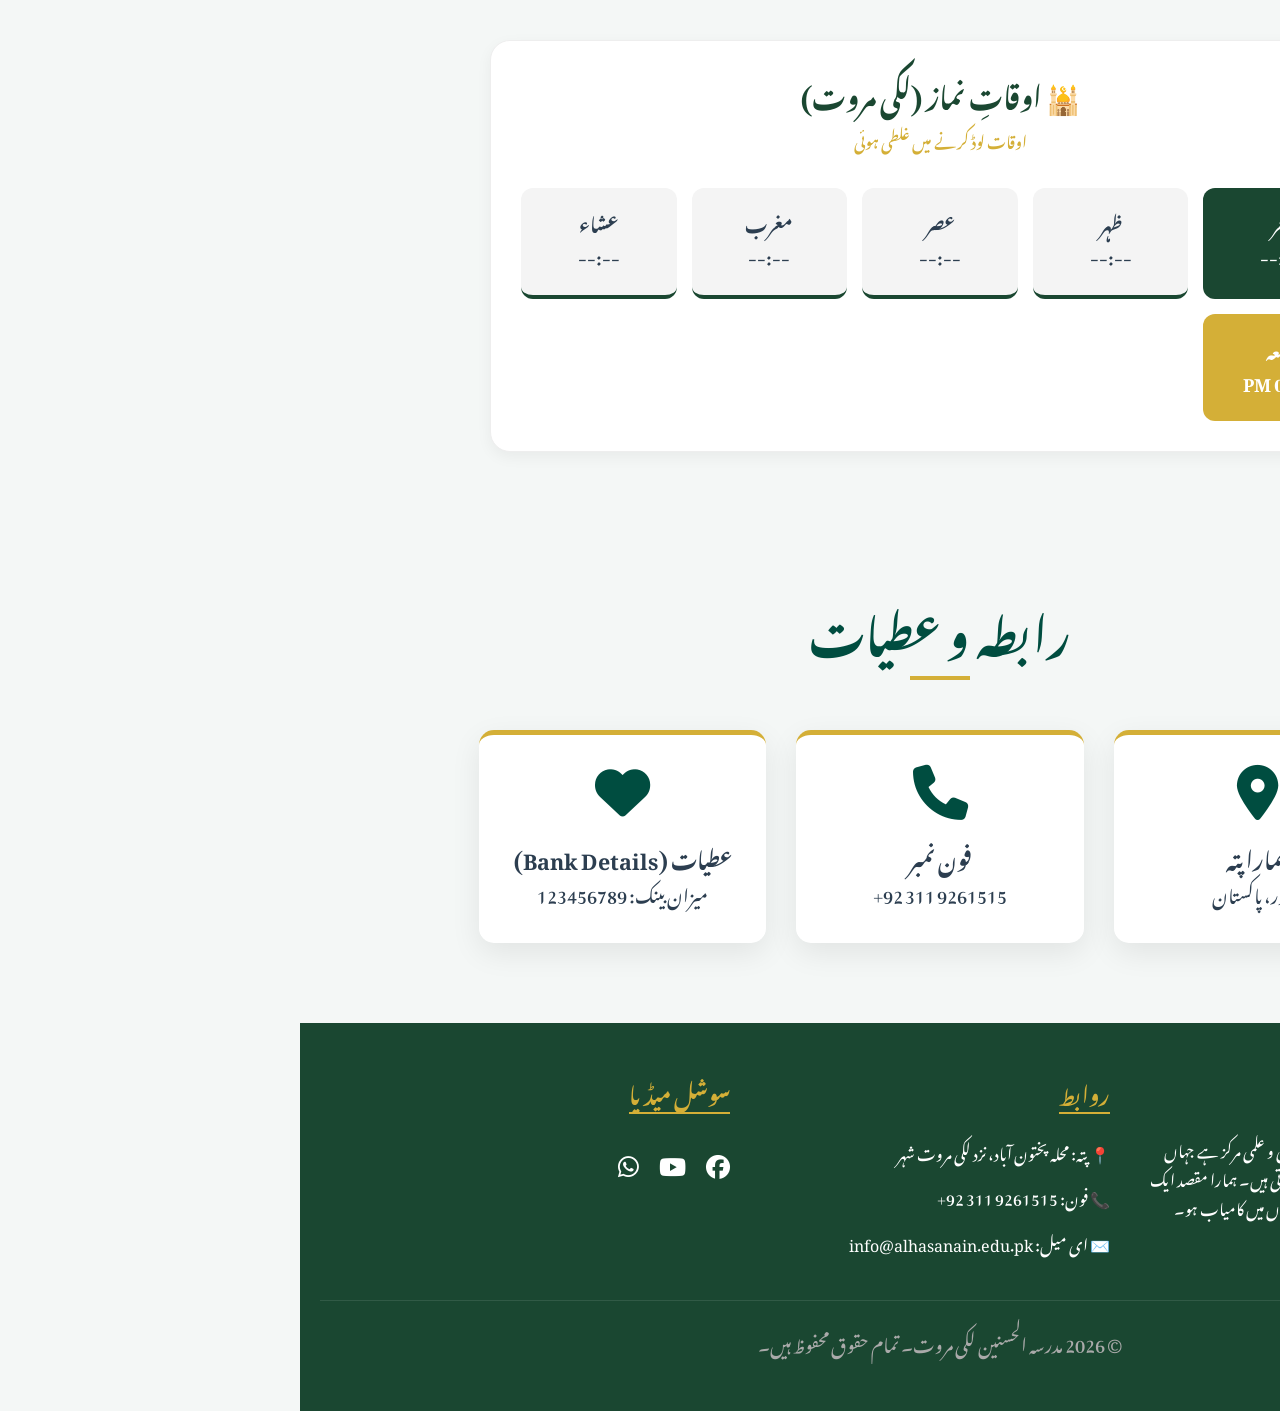
==== commit 722b0ab8: "Update index.html" ====
--- a/index.html
+++ b/index.html
@@ -17,12 +17,11 @@
             color: white;
             border-bottom: 5px solid var(--secondary-color);
             margin-bottom: 40px;
-        }
-/* لائٹ اور ڈارک دونوں موڈ میں بکس دکھانے کے لیے */
+        }/* ۱. فارم کے بکس (لائٹ اور ڈارک دونوں موڈ کے لیے) */
 input, select, textarea {
-    border: 1px solid #555 !important; /* واضح بارڈر */
-    background-color: #ffffff !important; /* لائٹ موڈ میں سفید پس منظر */
-    color: #000000 !important; /* کالی تحریر */
+    border: 1px solid #555 !important;
+    background-color: #ffffff !important;
+    color: #000000 !important;
     padding: 10px !important;
     margin-bottom: 15px !important;
     display: block !important;
@@ -30,14 +29,29 @@
     border-radius: 5px !important;
 }
 
-/* ڈارک موڈ (Dark Mode) کے لیے خودکار سیٹنگ */
 [data-theme='dark'] input, 
 [data-theme='dark'] select, 
 [data-theme='dark'] textarea {
-    background-color: #222 !important; /* ڈارک موڈ میں گہرا پس منظر */
-    color: #ffffff !important; /* سفید تحریر */
+    background-color: #222 !important;
+    color: #ffffff !important;
     border: 1px solid #777 !important;
-}}
+}
+
+/* ۲. موبائل پر ڈیزائن سیٹ کرنے کے لیے (Responsive) */
+@media (max-width: 768px) {
+    .container { width: 95% !important; padding: 5px !important; }
+    /* لوگو اور مینو کو ترتیب دینے کے لیے */
+    header, .nav-menu { 
+        display: flex !important; 
+        flex-direction: column !important; 
+        align-items: center !important; 
+        text-align: center !important;
+    }
+    img { max-width: 100% !important; height: auto !important; }
+    h1 { font-size: 1.4rem !important; }
+    /* مینو کے لنکس کو موبائل پر بہتر دکھانا */
+    .nav-link { padding: 8px !important; font-size: 15px !important; }
+}
 
         .search-box {
             max-width: 800px;
@@ -915,3 +929,4 @@
 
 </html>
 
+
